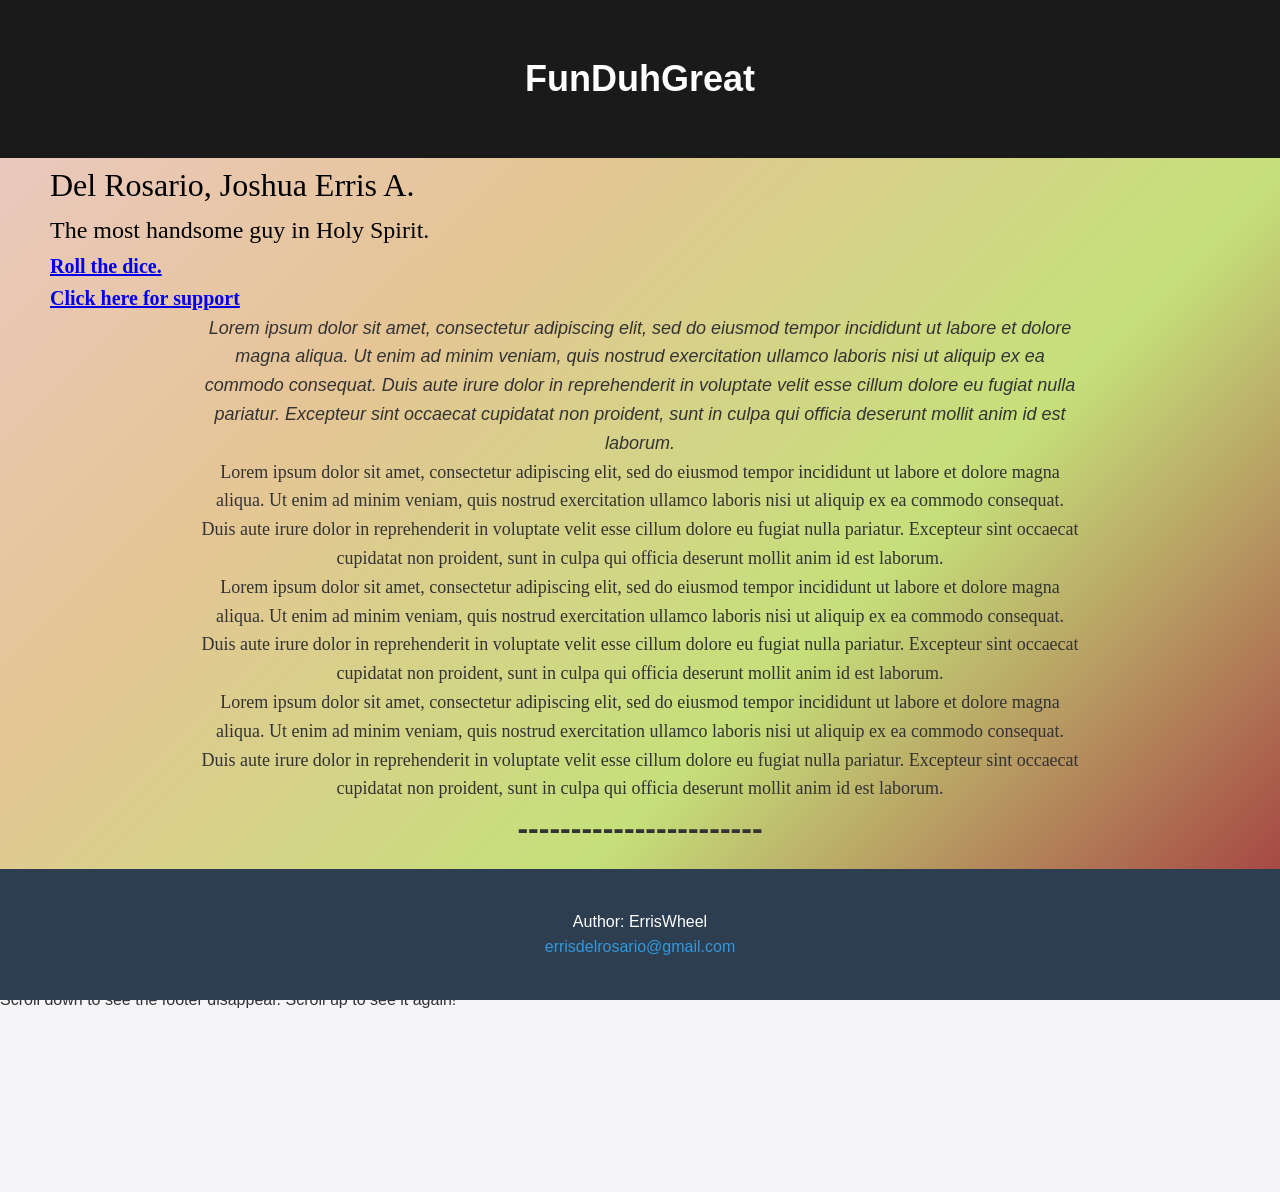
==== index.html @ 2d093721 "index.html" ====
<!DOCTYPE html>
<html lang="en">
<head>
    <meta charset="UTF-8">
    <meta name="viewport" content="width=device-width, initial-scale=1.0">
    <title>IT11S1</title>
    <style>
        header, footer {
            position: fixed;
            width: 100%;
            left: 0;
            transition: all 0.3s ease;
        }

        header {
            top: 0;
            background-color: #333;
            color: white;
            padding: 10px;
            text-align: center;
            z-index: 1000;
        }

        footer {
            bottom: 0;
            background-color: #333;
            color: white;
            padding: 10px;
            text-align: center;
            z-index: 1000;
        }
    </style>
    <link rel="stylesheet" href="design.css" type="text/css">
    <link rel="stylesheet" href="scrollwheel.css" type="text/css">
</head>
<body>
    <header>
        <h1>FunDuhGreat</h1> <!-- Website Name -->
    </header>

    <div style="padding-left: 50px;">
        <p style="font-family: Impact; font-size: 32px; color: black; margin: 0;">Del Rosario, Joshua Erris A.</p>
        <p style="font-family: Impact; font-size: 24px; color: black; margin: 0;">The most handsome guy in Holy Spirit.</p>
        <p style="font-family: cursive; font-size: 20px; color: black; margin: 0;">
            <b><a href="https://www.youtube.com/watch?v=uHgt8giw1LY" target="_blank">Roll the dice.</a></b>
        </p>
        <p style="font-family: cursive; font-size: 20px; color: black; margin: 0;">
            <b><a href="https://erriswheel.github.io/OtherDirectory/" target="_blank">Click here for support</a></b>
        </p>
    </div>

    <div style="padding: 0 200px; text-align: center;">
        <p style="font-family: Arial; font-style: italic; font-size: 18px;">
            Lorem ipsum dolor sit amet, consectetur adipiscing elit, sed do eiusmod tempor incididunt ut labore et dolore magna aliqua. Ut enim ad minim veniam, quis nostrud exercitation ullamco laboris nisi ut aliquip ex ea commodo consequat. Duis aute irure dolor in reprehenderit in voluptate velit esse cillum dolore eu fugiat nulla pariatur. Excepteur sint occaecat cupidatat non proident, sunt in culpa qui officia deserunt mollit anim id est laborum.
        </p>
        <p style="font-family: Calibri; font-size: 18px;">
            Lorem ipsum dolor sit amet, consectetur adipiscing elit, sed do eiusmod tempor incididunt ut labore et dolore magna aliqua. Ut enim ad minim veniam, quis nostrud exercitation ullamco laboris nisi ut aliquip ex ea commodo consequat. Duis aute irure dolor in reprehenderit in voluptate velit esse cillum dolore eu fugiat nulla pariatur. Excepteur sint occaecat cupidatat non proident, sunt in culpa qui officia deserunt mollit anim id est laborum.
        </p>
        <p style="font-family: Verdana; font-size: 18px;">
            Lorem ipsum dolor sit amet, consectetur adipiscing elit, sed do eiusmod tempor incididunt ut labore et dolore magna aliqua. Ut enim ad minim veniam, quis nostrud exercitation ullamco laboris nisi ut aliquip ex ea commodo consequat. Duis aute irure dolor in reprehenderit in voluptate velit esse cillum dolore eu fugiat nulla pariatur. Excepteur sint occaecat cupidatat non proident, sunt in culpa qui officia deserunt mollit anim id est laborum.
        </p>
        <p style="font-family: Impact; font-size: 18px;">
            Lorem ipsum dolor sit amet, consectetur adipiscing elit, sed do eiusmod tempor incididunt ut labore et dolore magna aliqua. Ut enim ad minim veniam, quis nostrud exercitation ullamco laboris nisi ut aliquip ex ea commodo consequat. Duis aute irure dolor in reprehenderit in voluptate velit esse cillum dolore eu fugiat nulla pariatur. Excepteur sint occaecat cupidatat non proident, sunt in culpa qui officia deserunt mollit anim id est laborum.
        </p>
    </div>

    <div style="text-align: center;">
        <h1>-----------------------</h1>
        <h2>---------------------</h2>
        <h3>-------------------</h3>
        <h4>-----------------</h4>
        <h5>---------------</h5>
        <h6>-------------</h6>
    </div>

    <div>
        <!-- Content of your webpage -->
        <p>Scroll down to see the footer disappear. Scroll up to see it again!</p>
    </div>

    <footer>
    <div class="container">
      <p>Author: ErrisWheel</p>
      <p><a href="mailto:errisdelrosario@gmail.com">errisdelrosario@gmail.com</a></p>
    </div>
  </footer>

  <script src="javascript website.js"></script>
</body>
</html>
---- design.css ----
body {
  background: linear-gradient(135deg, #ecc9c9, #e5c595, #c5e07a, #a54242);
  background-attachment: fixed;
  font-family: 'Roboto', sans-serif;
  background-color: #f4f4f9;
  color: #333;
  line-height: 1.6;
  margin-bottom: 100px;
  padding-bottom: 80px;
  padding-top: 160px;
}

* {
  margin: 0;
  padding: 0;
  box-sizing: border-box;
}

/* topperwares */
.container {
  width: 90%;
  max-width: 1200px;
  margin: 0 auto;
  padding: 20px;
}

/* head scroll */
header {
  background-color: #1a1a1a;
  color: #fff;
  padding: 50px 0;
  text-align: center;
  position: fixed;
  width: 100%;
  top: 0;
  left: 0;
  z-index: 1000;
  transition: transform 0.3s ease-in-out;
}

/* h1 styles */
header h1 {
  font-family: 'Bebas Neue', sans-serif;
  font-size: 36px;
  font-weight: 700;
}

/* CTA */
.cta a {
  display: inline-block;
  margin: 10px;
  background-color: #3498db;
  color: white;
  padding: 10px 20px;
  text-decoration: none;
  border-radius: 5px;
  font-weight: 500;
}

.cta a:hover {
  background-color: #2980b9;
}

/* loren ipshit */
.lorem-text {
  margin-top: 40px;
}

.lorem-text h2 {
  font-size: 28px;
  font-weight: 700;
  color: #222;
  margin-bottom: 20px;
}

.lorem-text p {
  font-size: 16px;
  color: #555;
  margin-bottom: 20px;
  line-height: 1.8;
}

/* footer scroll */
footer {
  position: fixed;
  bottom: -100px;
  left: 0;
  width: 100%;
  background-color: #2c3e50;
  color: #fff;
  text-align: center;
  padding: 20px 0;
  transition: bottom 0.3s ease-in-out;
  z-index: 1000;
}

footer a {
  color: #3498db;
  text-decoration: none;
}

footer a:hover {
  text-decoration: underline;
}

/* Media Queries for Responsiveness */
@media (max-width: 768px) {
  header {
    padding: 30px 0;
  }

  header h1 {
    font-size: 28px;
  }

  .cta a {
    padding: 8px 16px;
  }

  .lorem-text p {
    font-size: 14px;
  }
}
---- scrollwheel.css ----
::-webkit-scrollbar {
  width: 12px;
}

::-webkit-scrollbar-track {
  background: #1e1e1e;
  border-radius: 10px;
}

::-webkit-scrollbar-thumb {
  background: linear-gradient(180deg, #474647, #cacbcc);
  border-radius: 10px;
  transition: background 0.3s ease-in-out;
}

::-webkit-scrollbar-thumb:hover {
  background: linear-gradient(180deg, #a8a8a8, #000000);
}

::-webkit-scrollbar-corner {
  background: #111;
}

::-webkit-scrollbar-button:single-button {
  background: #2b2b2b;
  display: block;
  border-radius: 5px;
}

::-webkit-scrollbar-button:single-button {
  background: #1a1a1a;
  display: block;
  border-radius: 5px;
}

::-webkit-scrollbar-button:single-button:decrement {
  background: url('data:image/svg+xml;utf8,<svg xmlns="http://www.w3.org/2000/svg" viewBox="0 0 24 24"><path fill="%23d4af37" d="M4 16l8-8 8 8zm0 6l8-8 8 8z"/></svg>') center no-repeat;
  background-size: 16px;
}

::-webkit-scrollbar-button:single-button:increment {
  background: url('data:image/svg+xml;utf8,<svg xmlns="http://www.w3.org/2000/svg" viewBox="0 0 24 24"><path fill="%23d4af37" d="M4 8l8 8 8-8zm0-6l8 8 8-8z"/></svg>') center no-repeat;
  background-size: 16px;
}
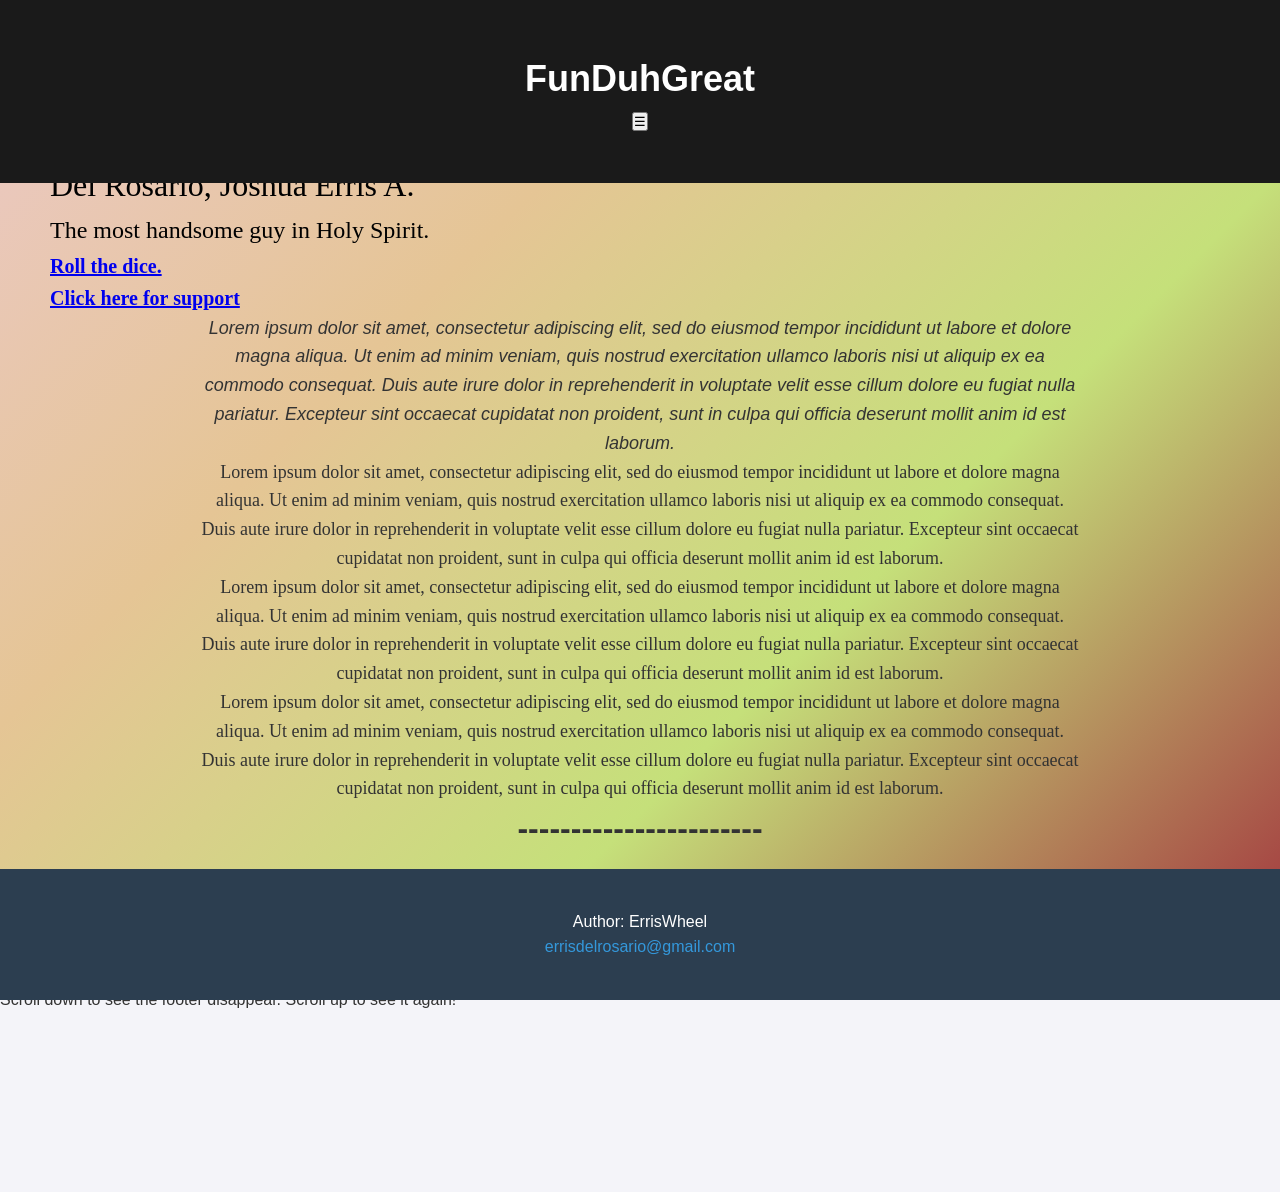
==== commit 93c9b691: "Update index.html" ====
--- a/index.html
+++ b/index.html
@@ -29,14 +29,58 @@
             text-align: center;
             z-index: 1000;
         }
+
+        #side-nav {
+            position: fixed;
+            top: 0;
+            left: -250px;
+            width: 250px;
+            height: 100%;
+            background-color: #333;
+            transition: left 0.3s ease;
+            z-index: 999;
+        }
+
+        .main-content {
+            transition: margin-left 0.3s ease;
+        }
+
+        #side-nav ul {
+            list-style: none;
+            padding: 0;
+        }
+
+        #side-nav li {
+            padding: 10px;
+        }
+
+        #side-nav a {
+            color: white;
+            text-decoration: none;
+        }
+
+        #side-nav a:hover {
+            background-color: #575757;
+        }
     </style>
     <link rel="stylesheet" href="design.css" type="text/css">
     <link rel="stylesheet" href="scrollwheel.css" type="text/css">
 </head>
 <body>
     <header>
-        <h1>FunDuhGreat</h1> <!-- Website Name -->
+        <h1>FunDuhGreat</h1>
+        <button id="menu-button" class="menu-button" onclick="toggleNavopen()">☰</button>
     </header>
+
+    <div id="side-nav" class="side-nav">
+        <button id="close-nav" class="menu-button" onclick="toggleNavclose()">☰</button>
+        <ul>
+            <li><a href="home">Home</a></li>
+            <li><a href="about">About</a></li>
+            <li><a href="services">Services</a></li>
+            <li><a href="contact">Contact</a></li>
+        </ul>
+    </div>
 
     <div style="padding-left: 50px;">
         <p style="font-family: Impact; font-size: 32px; color: black; margin: 0;">Del Rosario, Joshua Erris A.</p>
@@ -74,7 +118,6 @@
     </div>
 
     <div>
-        <!-- Content of your webpage -->
         <p>Scroll down to see the footer disappear. Scroll up to see it again!</p>
     </div>
 
@@ -85,6 +128,6 @@
     </div>
   </footer>
 
-  <script src="javascript website.js"></script>
+  <script src="errisscript.js"></script>
 </body>
 </html>
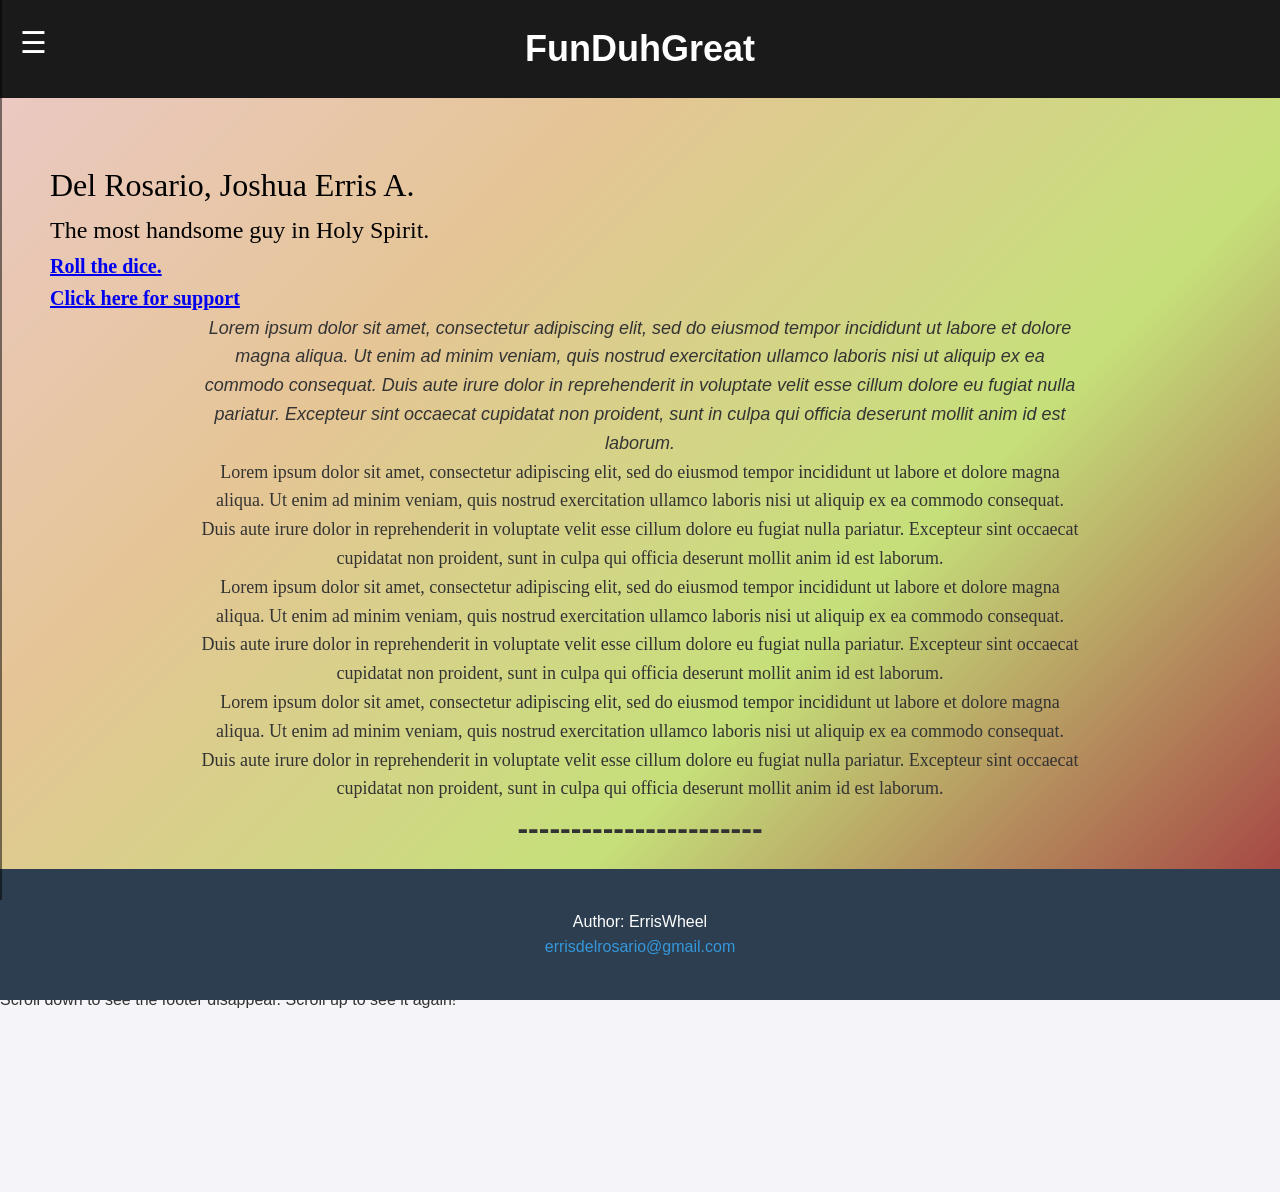
==== commit 69ac7fe7: "Update index.html" ====
--- a/index.html
+++ b/index.html
@@ -77,7 +77,7 @@
         <ul>
             <li><a href="home">Home</a></li>
             <li><a href="about">About</a></li>
-            <li><a href="services">Services</a></li>
+            <li><a href="https://youtube.com/shorts/tX3-d3LMs90" target="_blank">Services</a></li>
             <li><a href="contact">Contact</a></li>
         </ul>
     </div>
--- a/design.css
+++ b/design.css
@@ -16,6 +16,113 @@
   box-sizing: border-box;
 }
 
+/* side manu design */
+#side-nav {
+  position: fixed;
+  top: 0;
+  left: -250px;
+  width: 250px;
+  height: 100%;
+  background-color: #333;
+  z-index: 1000;
+  transition: left 0.3s ease;
+  padding-top: 20px;
+  box-shadow: 2px 0px rgba(0, 0, 0, 0.5);
+}
+
+#side-nav.show {
+  left: 0;
+}
+
+.show {
+  left: 0;
+}
+
+#side-nav .close-nav {
+  position: absolute;
+  top: 20px;
+  right: 20px;
+  font-size: 30px;
+  background: none;
+  color: white;
+  border: none;
+  cursor: pointer;
+  z-index: 1002;
+}
+
+#side-nav ul {
+  list-style: none;
+  padding: 50px;
+}
+
+#side-nav ul li {
+  padding: 8px 16px;
+}
+
+#side-nav ul li a {
+  color: white;
+  text-decoration: none;
+  display: block;
+  font-size: 18px;
+}
+
+#side-nav ul li a:hover {
+  background-color: #575757;
+}
+
+#side-nav {
+  z-index: 1001;
+}
+
+#main-content.side-nav-show {
+  margin-left: 250px;
+  transition: margin-left 0.3s ease;
+}
+
+.menu-button {
+  position: absolute;
+  top: 25px;
+  left: 20px;
+  font-size: 30px;
+  color: white;
+  background: none;
+  border: none;
+  cursor: pointer;
+  z-index: 1100;
+}
+
+.main-content.side-nav {
+  margin-left: 250px;
+  transition: margin-left 0.3s ease;
+}
+
+/* para sa phones or other devices, honestly idk how to sabog na ako its 5:51 am ng feb 2, 2025*/
+@media (max-width: 768px) {
+  header {
+    padding: 30px 0;
+  }
+
+  header h1 {
+    font-size: 28px;
+  }
+
+  .cta a {
+    padding: 8px 16px;
+  }
+
+  .lorem-text p {
+    font-size: 14px;
+  }
+
+  .side-nav {
+    width: 200px;
+  }
+
+  .main-content {
+    margin-left: 0;
+  }
+}
+
 /* topperwares */
 .container {
   width: 90%;
@@ -28,7 +135,7 @@
 header {
   background-color: #1a1a1a;
   color: #fff;
-  padding: 50px 0;
+  padding: 20px 0;
   text-align: center;
   position: fixed;
   width: 100%;
@@ -43,6 +150,11 @@
   font-family: 'Bebas Neue', sans-serif;
   font-size: 36px;
   font-weight: 700;
+  margin: 0;
+}
+
+header.hidden {
+  transform: translateY(-100%);
 }
 
 /* CTA */
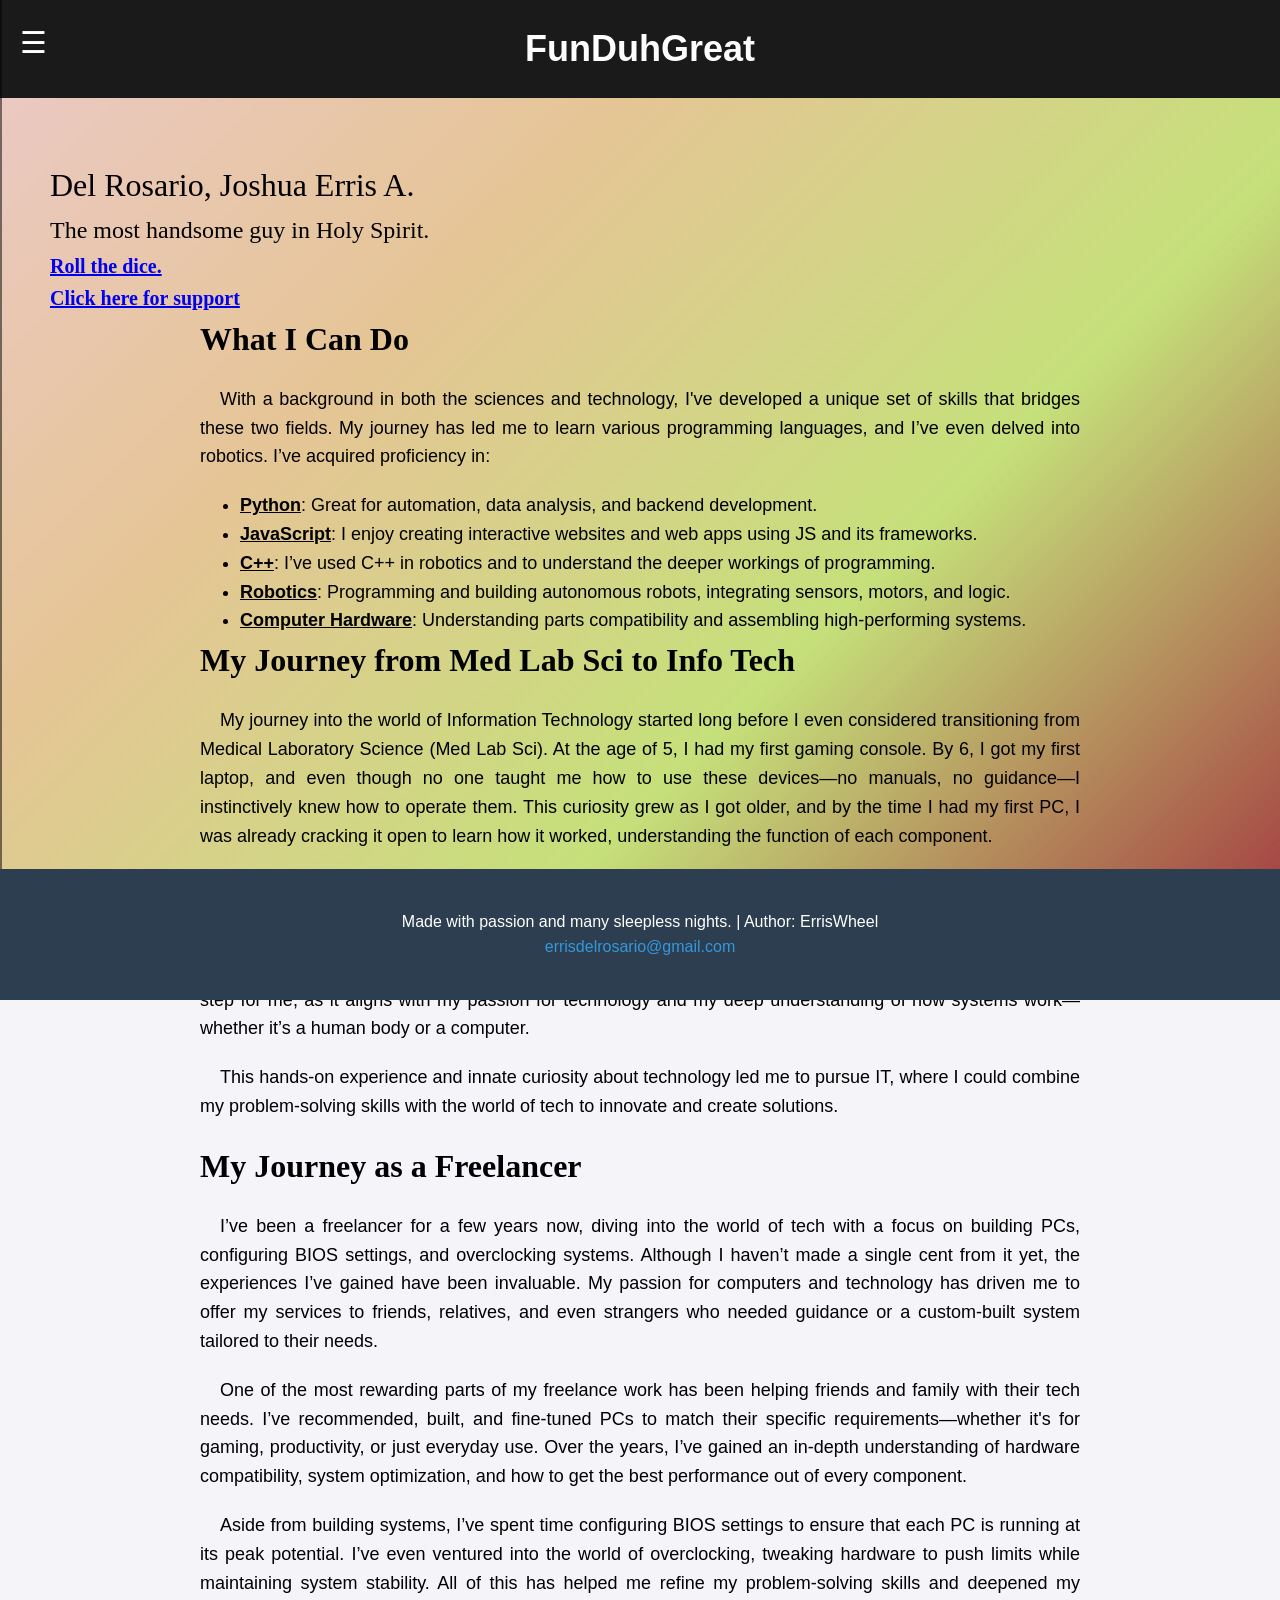
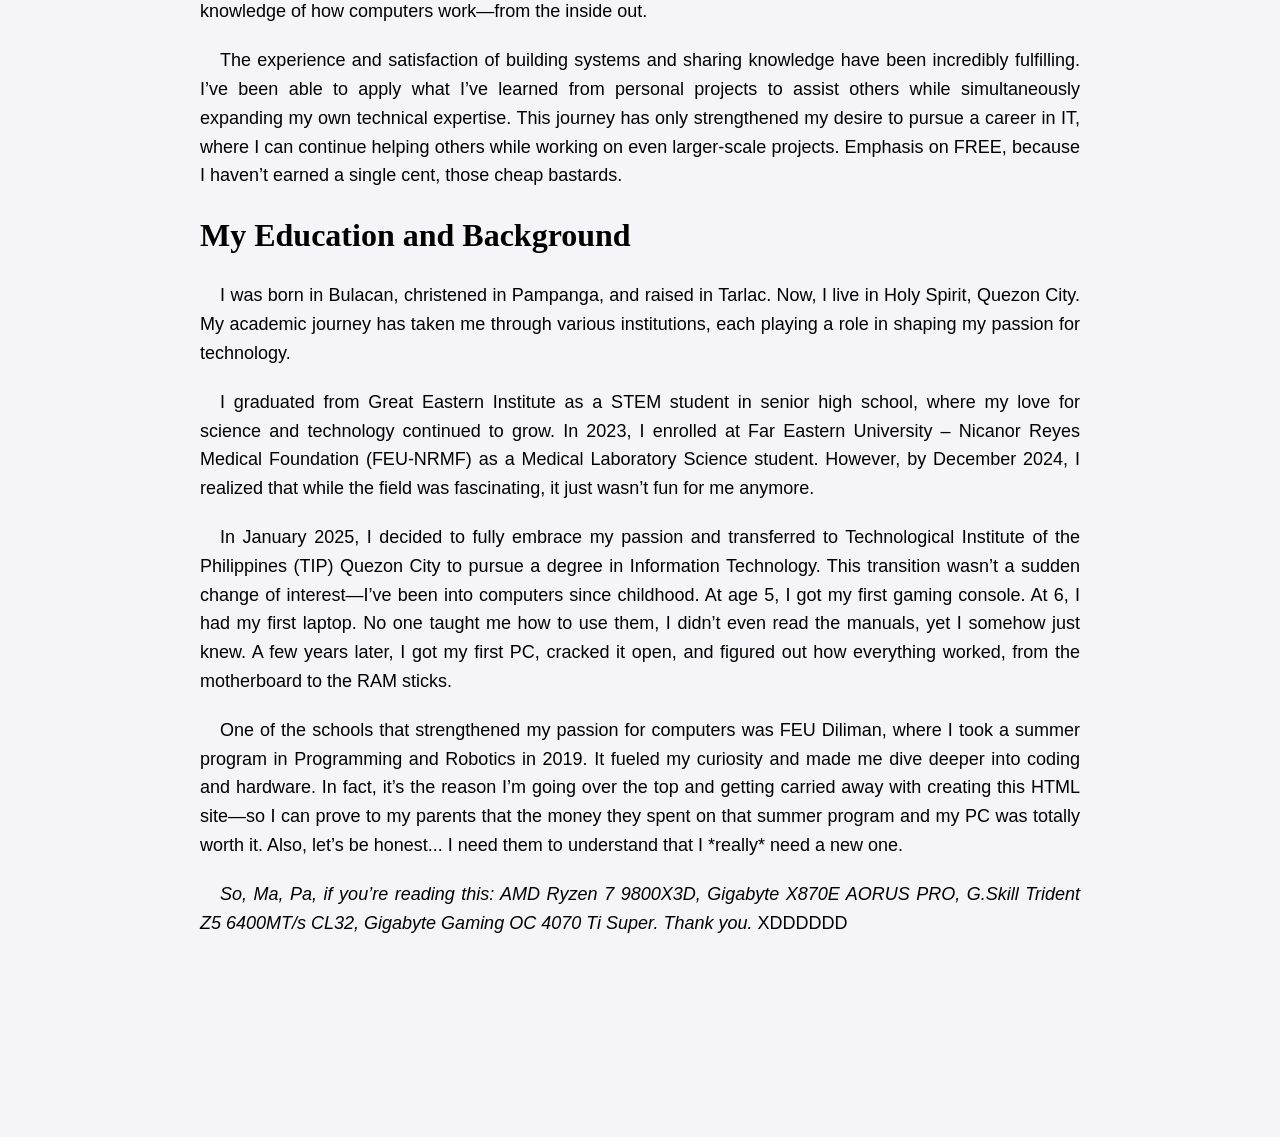
==== commit c610c37a: "Update index.html" ====
--- a/index.html
+++ b/index.html
@@ -94,36 +94,61 @@
     </div>
 
     <div style="padding: 0 200px; text-align: center;">
-        <p style="font-family: Arial; font-style: italic; font-size: 18px;">
-            Lorem ipsum dolor sit amet, consectetur adipiscing elit, sed do eiusmod tempor incididunt ut labore et dolore magna aliqua. Ut enim ad minim veniam, quis nostrud exercitation ullamco laboris nisi ut aliquip ex ea commodo consequat. Duis aute irure dolor in reprehenderit in voluptate velit esse cillum dolore eu fugiat nulla pariatur. Excepteur sint occaecat cupidatat non proident, sunt in culpa qui officia deserunt mollit anim id est laborum.
+        <p style="font-family: Impact; font-size: 32px; color: black; margin: 0; text-align: left; font-weight: bold;">What I Can Do</p>
+        <p style="font-family: Calibri, sans-serif; font-size: 18px; color: black; margin: 20px 0; text-align: justify; text-indent: 20px;">
+            With a background in both the sciences and technology, I've developed a unique set of skills that bridges these two fields. My journey has led me to learn various programming languages, and I’ve even delved into robotics. I’ve acquired proficiency in:
         </p>
-        <p style="font-family: Calibri; font-size: 18px;">
-            Lorem ipsum dolor sit amet, consectetur adipiscing elit, sed do eiusmod tempor incididunt ut labore et dolore magna aliqua. Ut enim ad minim veniam, quis nostrud exercitation ullamco laboris nisi ut aliquip ex ea commodo consequat. Duis aute irure dolor in reprehenderit in voluptate velit esse cillum dolore eu fugiat nulla pariatur. Excepteur sint occaecat cupidatat non proident, sunt in culpa qui officia deserunt mollit anim id est laborum.
+        <ul style="font-family: Calibri, sans-serif; font-size: 18px; color: black; text-align: justify; padding-left: 40px;">
+            <li><strong><u>Python</u></strong>: Great for automation, data analysis, and backend development.</li>
+            <li><strong><u>JavaScript</u></strong>: I enjoy creating interactive websites and web apps using JS and its frameworks.</li>
+            <li><strong><u>C++</u></strong>: I’ve used C++ in robotics and to understand the deeper workings of programming.</li>
+            <li><strong><u>Robotics</u></strong>: Programming and building autonomous robots, integrating sensors, motors, and logic.</li>
+            <li><strong><u>Computer Hardware</u></strong>: Understanding parts compatibility and assembling high-performing systems.</li>
+        </ul>    
+        <p style="font-family: Impact; font-size: 32px; color: black; margin: 0; text-align: left; font-weight: bold;">My Journey from Med Lab Sci to Info Tech</p>
+        <p style="font-family: Calibri, sans-serif; font-size: 18px; color: black; margin: 20px 0; text-align: justify; text-indent: 20px;">
+            My journey into the world of Information Technology started long before I even considered transitioning from Medical Laboratory Science (Med Lab Sci). At the age of 5, I had my first gaming console. By 6, I got my first laptop, and even though no one taught me how to use these devices—no manuals, no guidance—I instinctively knew how to operate them. This curiosity grew as I got older, and by the time I had my first PC, I was already cracking it open to learn how it worked, understanding the function of each component.
         </p>
-        <p style="font-family: Verdana; font-size: 18px;">
-            Lorem ipsum dolor sit amet, consectetur adipiscing elit, sed do eiusmod tempor incididunt ut labore et dolore magna aliqua. Ut enim ad minim veniam, quis nostrud exercitation ullamco laboris nisi ut aliquip ex ea commodo consequat. Duis aute irure dolor in reprehenderit in voluptate velit esse cillum dolore eu fugiat nulla pariatur. Excepteur sint occaecat cupidatat non proident, sunt in culpa qui officia deserunt mollit anim id est laborum.
+        <p style="font-family: Calibri, sans-serif; font-size: 18px; color: black; margin: 20px 0; text-align: justify; text-indent: 20px;">
+            Computers, to me, are like humans: we have our brains, processing information and controlling everything, just like a computer's CPU. The more I learned about computers, the more fascinated I became by their design, function, and how they can solve problems. While I initially thought pursuing a field like MLS or medicine would be fulfilling, I realized it wasn’t as fun or exciting for me anymore. IT felt like the natural next step for me, as it aligns with my passion for technology and my deep understanding of how systems work—whether it’s a human body or a computer.
         </p>
-        <p style="font-family: Impact; font-size: 18px;">
-            Lorem ipsum dolor sit amet, consectetur adipiscing elit, sed do eiusmod tempor incididunt ut labore et dolore magna aliqua. Ut enim ad minim veniam, quis nostrud exercitation ullamco laboris nisi ut aliquip ex ea commodo consequat. Duis aute irure dolor in reprehenderit in voluptate velit esse cillum dolore eu fugiat nulla pariatur. Excepteur sint occaecat cupidatat non proident, sunt in culpa qui officia deserunt mollit anim id est laborum.
+        <p style="font-family: Calibri, sans-serif; font-size: 18px; color: black; margin: 20px 0; text-align: justify; text-indent: 20px;">
+            This hands-on experience and innate curiosity about technology led me to pursue IT, where I could combine my problem-solving skills with the world of tech to innovate and create solutions.
         </p>
-    </div>
-
-    <div style="text-align: center;">
-        <h1>-----------------------</h1>
-        <h2>---------------------</h2>
-        <h3>-------------------</h3>
-        <h4>-----------------</h4>
-        <h5>---------------</h5>
-        <h6>-------------</h6>
-    </div>
-
-    <div>
-        <p>Scroll down to see the footer disappear. Scroll up to see it again!</p>
+        <p style="font-family: Impact; font-size: 32px; color: black; margin: 0; text-align: left; font-weight: bold;">My Journey as a Freelancer</p>
+        <p style="font-family: Calibri, sans-serif; font-size: 18px; color: black; margin: 20px 0; text-align: justify; text-indent: 20px;">
+            I’ve been a freelancer for a few years now, diving into the world of tech with a focus on building PCs, configuring BIOS settings, and overclocking systems. Although I haven’t made a single cent from it yet, the experiences I’ve gained have been invaluable. My passion for computers and technology has driven me to offer my services to friends, relatives, and even strangers who needed guidance or a custom-built system tailored to their needs.
+        </p>
+        <p style="font-family: Calibri, sans-serif; font-size: 18px; color: black; margin: 20px 0; text-align: justify; text-indent: 20px;">
+            One of the most rewarding parts of my freelance work has been helping friends and family with their tech needs. I’ve recommended, built, and fine-tuned PCs to match their specific requirements—whether it's for gaming, productivity, or just everyday use. Over the years, I’ve gained an in-depth understanding of hardware compatibility, system optimization, and how to get the best performance out of every component.
+        </p>
+        <p style="font-family: Calibri, sans-serif; font-size: 18px; color: black; margin: 20px 0; text-align: justify; text-indent: 20px;">
+            Aside from building systems, I’ve spent time configuring BIOS settings to ensure that each PC is running at its peak potential. I’ve even ventured into the world of overclocking, tweaking hardware to push limits while maintaining system stability. All of this has helped me refine my problem-solving skills and deepened my knowledge of how computers work—from the inside out.
+        </p>
+        <p style="font-family: Calibri, sans-serif; font-size: 18px; color: black; margin: 20px 0; text-align: justify; text-indent: 20px;">
+        The experience and satisfaction of building systems and sharing knowledge have been incredibly fulfilling. I’ve been able to apply what I’ve learned from personal projects to assist others while simultaneously expanding my own technical expertise. This journey has only strengthened my desire to pursue a career in IT, where I can continue helping others while working on even larger-scale projects. Emphasis on FREE, because I haven’t earned a single cent, those cheap bastards.
+        </p>
+        <p style="font-family: Impact; font-size: 32px; color: black; margin: 0; text-align: left; font-weight: bold;">My Education and Background</p>
+        <p style="font-family: Calibri, sans-serif; font-size: 18px; color: black; margin: 20px 0; text-align: justify; text-indent: 20px;">
+            I was born in Bulacan, christened in Pampanga, and raised in Tarlac. Now, I live in Holy Spirit, Quezon City. My academic journey has taken me through various institutions, each playing a role in shaping my passion for technology.
+        </p>
+        <p style="font-family: Calibri, sans-serif; font-size: 18px; color: black; margin: 20px 0; text-align: justify; text-indent: 20px;">
+            I graduated from Great Eastern Institute as a STEM student in senior high school, where my love for science and technology continued to grow. In 2023, I enrolled at Far Eastern University – Nicanor Reyes Medical Foundation (FEU-NRMF) as a Medical Laboratory Science student. However, by December 2024, I realized that while the field was fascinating, it just wasn’t fun for me anymore.
+        </p>
+        <p style="font-family: Calibri, sans-serif; font-size: 18px; color: black; margin: 20px 0; text-align: justify; text-indent: 20px;">
+            In January 2025, I decided to fully embrace my passion and transferred to Technological Institute of the Philippines (TIP) Quezon City to pursue a degree in Information Technology. This transition wasn’t a sudden change of interest—I’ve been into computers since childhood. At age 5, I got my first gaming console. At 6, I had my first laptop. No one taught me how to use them, I didn’t even read the manuals, yet I somehow just knew. A few years later, I got my first PC, cracked it open, and figured out how everything worked, from the motherboard to the RAM sticks.
+        </p>
+        <p style="font-family: Calibri, sans-serif; font-size: 18px; color: black; margin: 20px 0; text-align: justify; text-indent: 20px;">
+            One of the schools that strengthened my passion for computers was FEU Diliman, where I took a summer program in Programming and Robotics in 2019. It fueled my curiosity and made me dive deeper into coding and hardware. In fact, it’s the reason I’m going over the top and getting carried away with creating this HTML site—so I can prove to my parents that the money they spent on that summer program and my PC was totally worth it. Also, let’s be honest... I need them to understand that I *really* need a new one. 
+        </p>
+        <p style="font-family: Calibri, sans-serif; font-size: 18px; color: black; margin: 20px 0; text-align: justify; text-indent: 20px;">
+        <i>So, Ma, Pa, if you’re reading this: AMD Ryzen 7 9800X3D, Gigabyte X870E AORUS PRO, G.Skill Trident Z5 6400MT/s CL32, Gigabyte Gaming OC 4070 Ti Super. Thank you.</i> XDDDDDD
+        </p>
     </div>
 
     <footer>
     <div class="container">
-      <p>Author: ErrisWheel</p>
+      <p>Made with passion and many sleepless nights. | Author: ErrisWheel</p>
       <p><a href="mailto:errisdelrosario@gmail.com">errisdelrosario@gmail.com</a></p>
     </div>
   </footer>
--- a/design.css
+++ b/design.css
@@ -203,7 +203,7 @@
   text-align: center;
   padding: 20px 0;
   transition: bottom 0.3s ease-in-out;
-  z-index: 1000;
+  z-index: 1001;
 }
 
 footer a {
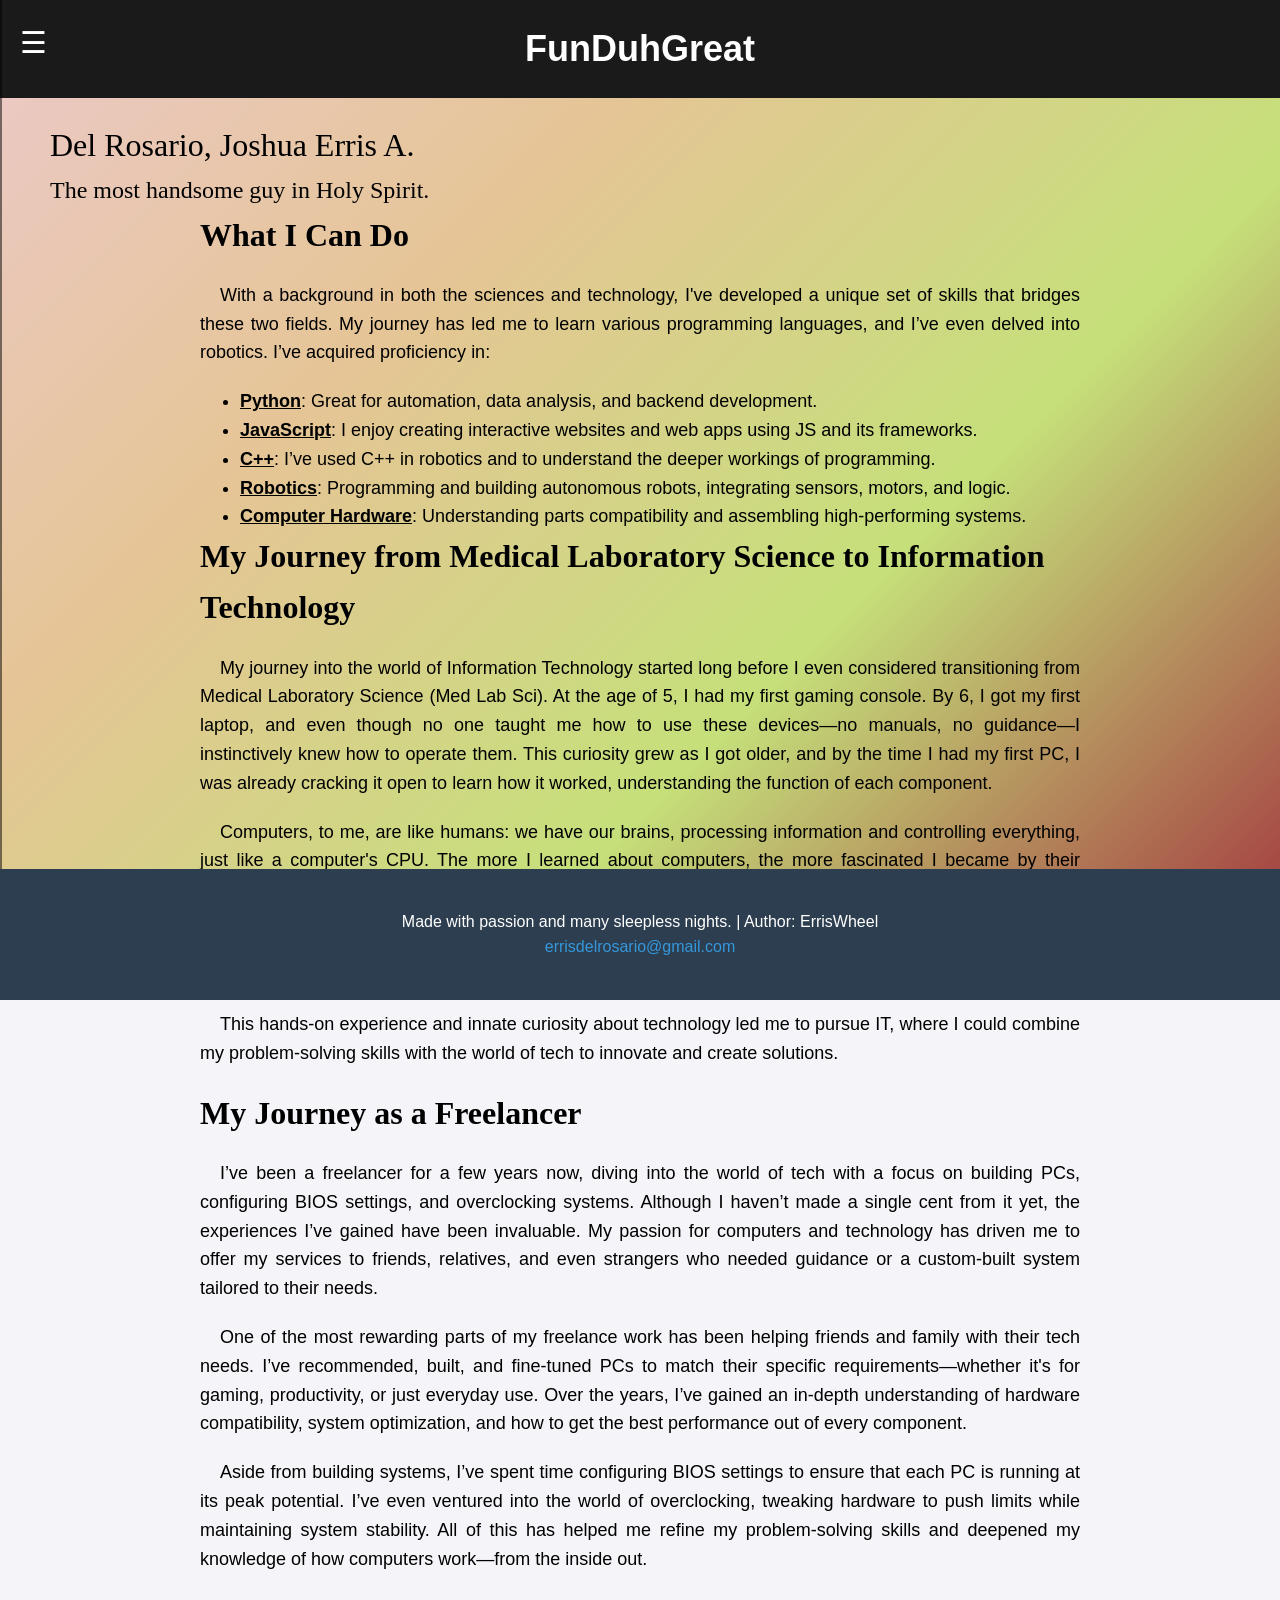
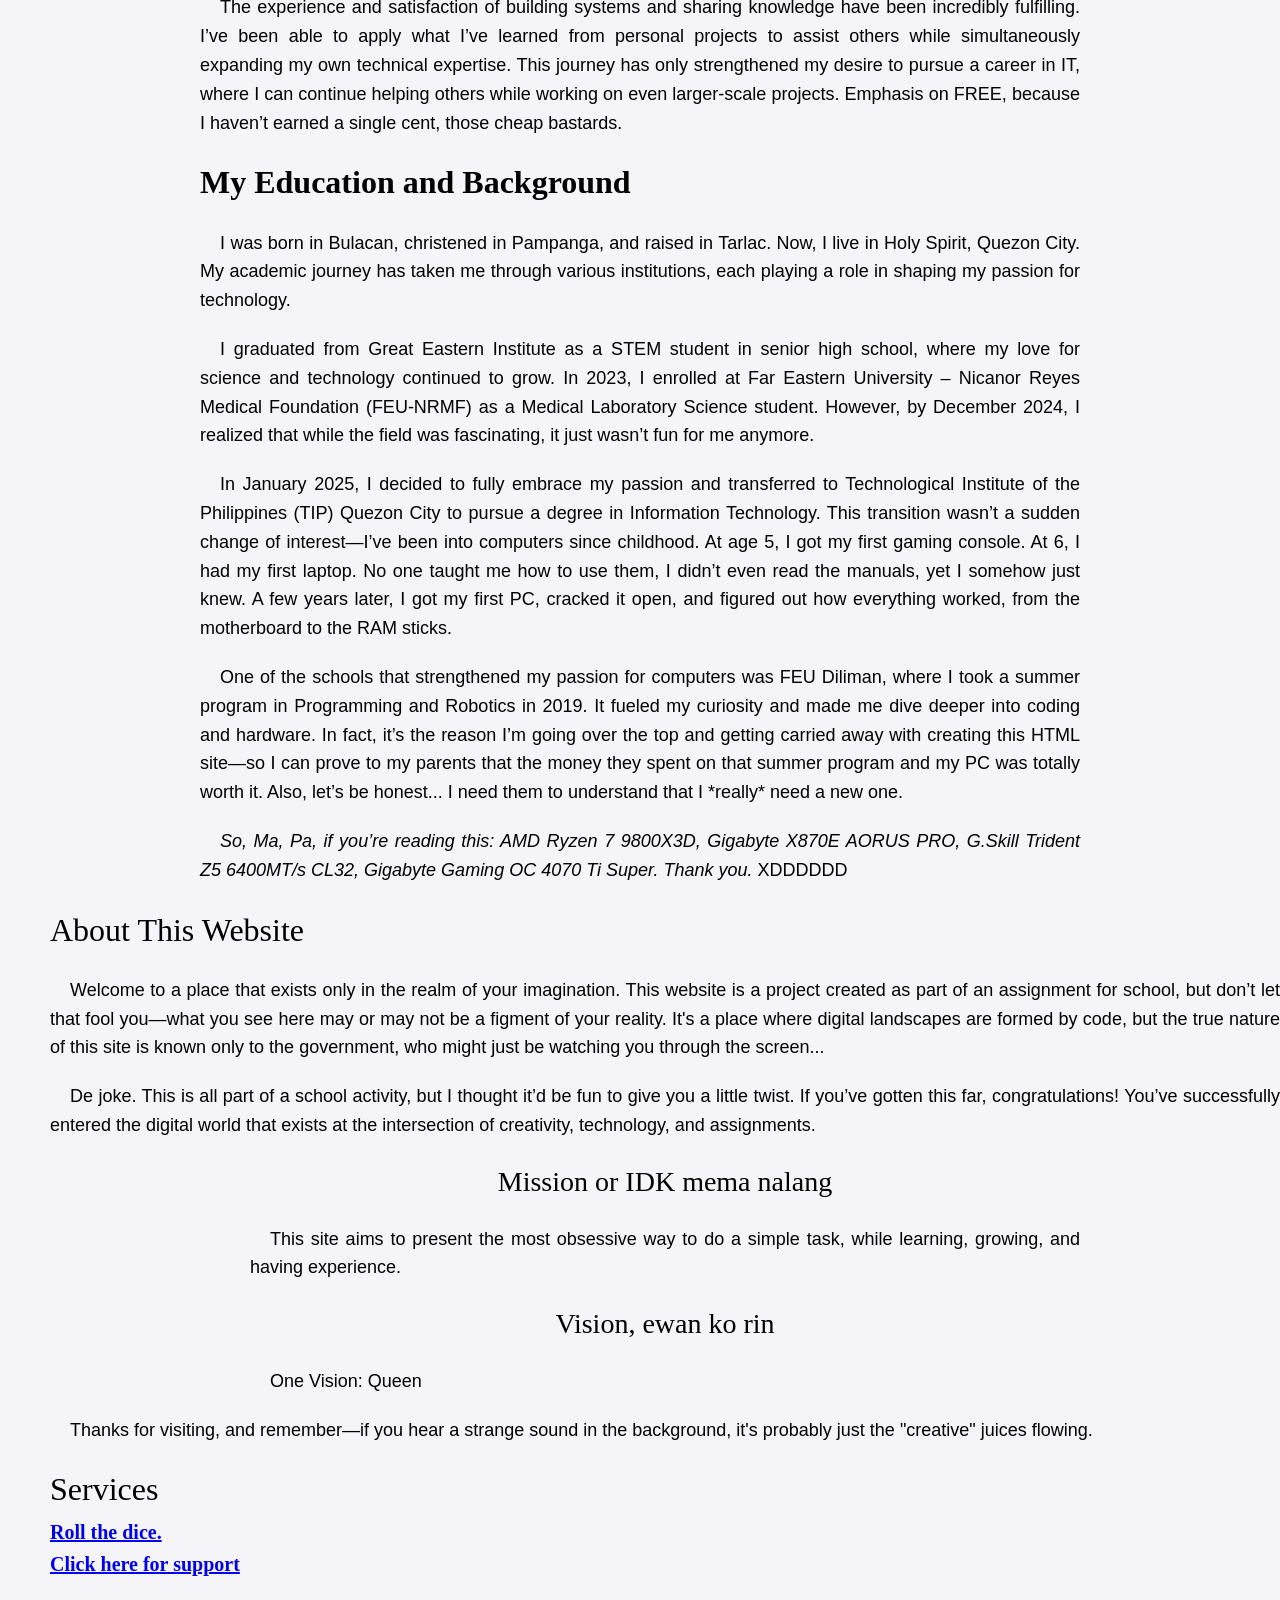
==== commit bccedb20: "Update index.html Added more info." ====
--- a/index.html
+++ b/index.html
@@ -75,23 +75,19 @@
     <div id="side-nav" class="side-nav">
         <button id="close-nav" class="menu-button" onclick="toggleNavclose()">☰</button>
         <ul>
-            <li><a href="home">Home</a></li>
-            <li><a href="about">About</a></li>
-            <li><a href="https://youtube.com/shorts/tX3-d3LMs90" target="_blank">Services</a></li>
-            <li><a href="contact">Contact</a></li>
+            <li><a href="#home">Home</a></li>
+            <li><a href="#about">About</a></li>
+            <li><a href="#services">Services</a></li>
+            <li><a href="#contact">Contact</a></li>
         </ul>
     </div>
 
+<section id="home">
     <div style="padding-left: 50px;">
         <p style="font-family: Impact; font-size: 32px; color: black; margin: 0;">Del Rosario, Joshua Erris A.</p>
         <p style="font-family: Impact; font-size: 24px; color: black; margin: 0;">The most handsome guy in Holy Spirit.</p>
-        <p style="font-family: cursive; font-size: 20px; color: black; margin: 0;">
-            <b><a href="https://www.youtube.com/watch?v=uHgt8giw1LY" target="_blank">Roll the dice.</a></b>
-        </p>
-        <p style="font-family: cursive; font-size: 20px; color: black; margin: 0;">
-            <b><a href="https://erriswheel.github.io/OtherDirectory/" target="_blank">Click here for support</a></b>
-        </p>
     </div>
+</section>
 
     <div style="padding: 0 200px; text-align: center;">
         <p style="font-family: Impact; font-size: 32px; color: black; margin: 0; text-align: left; font-weight: bold;">What I Can Do</p>
@@ -105,7 +101,7 @@
             <li><strong><u>Robotics</u></strong>: Programming and building autonomous robots, integrating sensors, motors, and logic.</li>
             <li><strong><u>Computer Hardware</u></strong>: Understanding parts compatibility and assembling high-performing systems.</li>
         </ul>    
-        <p style="font-family: Impact; font-size: 32px; color: black; margin: 0; text-align: left; font-weight: bold;">My Journey from Med Lab Sci to Info Tech</p>
+        <p style="font-family: Impact; font-size: 32px; color: black; margin: 0; text-align: left; font-weight: bold;">My Journey from Medical Laboratory Science to Information Technology</p>
         <p style="font-family: Calibri, sans-serif; font-size: 18px; color: black; margin: 20px 0; text-align: justify; text-indent: 20px;">
             My journey into the world of Information Technology started long before I even considered transitioning from Medical Laboratory Science (Med Lab Sci). At the age of 5, I had my first gaming console. By 6, I got my first laptop, and even though no one taught me how to use these devices—no manuals, no guidance—I instinctively knew how to operate them. This curiosity grew as I got older, and by the time I had my first PC, I was already cracking it open to learn how it worked, understanding the function of each component.
         </p>
@@ -146,12 +142,49 @@
         </p>
     </div>
 
+<section id="about">
+    <div style="padding-left: 50px;">
+        <p style="font-family: Impact; font-size: 32px; color: black; margin: 0;">About This Website</p>
+        <p style="font-family: Calibri, sans-serif; font-size: 18px; color: black; margin: 20px 0; text-align: justify; text-indent: 20px;">
+            Welcome to a place that exists only in the realm of your imagination. This website is a project created as part of an assignment for school, but don’t let that fool you—what you see here may or may not be a figment of your reality. It's a place where digital landscapes are formed by code, but the true nature of this site is known only to the government, who might just be watching you through the screen...
+        </p>
+        <p style="font-family: Calibri, sans-serif; font-size: 18px; color: black; margin: 20px 0; text-align: justify; text-indent: 20px;">De joke. This is all part of a school activity, but I thought it’d be fun to give you a little twist. If you’ve gotten this far, congratulations! You’ve successfully entered the digital world that exists at the intersection of creativity, technology, and assignments.
+        </p>
+        <div style="padding: 0 200px; text-align: center;">
+            <p style="font-family: Impact; font-size: 28px; color: black; margin: 0;">Mission or IDK mema nalang</p>
+            <p style="font-family: Calibri, sans-serif; font-size: 18px; color: black; margin: 20px 0; text-align: justify; text-indent: 20px;">
+                This site aims to present the most obsessive way to do a simple task, while learning, growing, and having experience.
+            </p>
+            <p style="font-family: Impact; font-size: 28px; color: black; margin: 0;">Vision, ewan ko rin</p>
+            <p style="font-family: Calibri, sans-serif; font-size: 18px; color: black; margin: 20px 0; text-align: justify; text-indent: 20px;">
+                One Vision: Queen
+            </p>
+        </div>
+        <p style="font-family: Calibri, sans-serif; font-size: 18px; color: black; margin: 20px 0; text-align: justify; text-indent: 20px;">
+            Thanks for visiting, and remember—if you hear a strange sound in the background, it's probably just the "creative" juices flowing.
+    </div>
+</section>
+
+<section id="services">
+    <div style="padding-left: 50px;">
+        <p style="font-family: Impact; font-size: 32px; color: black; margin: 0;">Services</p>
+        <p style="font-family: cursive; font-size: 20px; color: black; margin: 0;">
+            <b><a href="https://www.youtube.com/watch?v=uHgt8giw1LY" target="_blank">Roll the dice.</a></b>
+        </p>
+        <p style="font-family: cursive; font-size: 20px; color: black; margin: 0;">
+            <b><a href="https://erriswheel.github.io/OtherDirectory/" target="_blank">Click here for support</a></b>
+    </p>
+    </div>
+</section>
+
     <footer>
-    <div class="container">
-      <p>Made with passion and many sleepless nights. | Author: ErrisWheel</p>
-      <p><a href="mailto:errisdelrosario@gmail.com">errisdelrosario@gmail.com</a></p>
-    </div>
-  </footer>
+    <section id="contact">
+        <div class="container">
+            <p>Made with passion and many sleepless nights. | Author: ErrisWheel</p>
+            <p><a href="mailto:errisdelrosario@gmail.com">errisdelrosario@gmail.com</a></p>
+        </div>
+    </section>
+    </footer>
 
   <script src="errisscript.js"></script>
 </body>
--- a/design.css
+++ b/design.css
@@ -7,7 +7,7 @@
   line-height: 1.6;
   margin-bottom: 100px;
   padding-bottom: 80px;
-  padding-top: 160px;
+  padding-top: 120px;
 }
 
 * {
@@ -25,7 +25,7 @@
   height: 100%;
   background-color: #333;
   z-index: 1000;
-  transition: left 0.3s ease;
+  transition: left 1.2s ease;
   padding-top: 20px;
   box-shadow: 2px 0px rgba(0, 0, 0, 0.5);
 }
@@ -142,7 +142,7 @@
   top: 0;
   left: 0;
   z-index: 1000;
-  transition: transform 0.3s ease-in-out;
+  transition: transform 1.5s ease-in-out;
 }
 
 /* h1 styles */
@@ -192,6 +192,44 @@
   line-height: 1.8;
 }
 
+/* what i can do */
+#what-i-can-do {
+  padding-left: 50px;
+  margin-top: 60px;
+  font-family: 'Roboto', sans-serif;
+}
+
+#what-i-can-do .title {
+  font-size: 32px;
+  font-weight: bold;
+  color: #333;
+  text-align: left;
+  margin: 0;
+}
+
+#what-i-can-do .description {
+  font-size: 18px;
+  color: #555;
+  margin: 20px 0;
+  text-align: justify;
+  text-indent: 20px;
+}
+
+#what-i-can-do ul {
+  padding-left: 40px;
+  font-size: 18px;
+  color: #555;
+}
+
+#what-i-can-do ul li {
+  margin-bottom: 10px;
+}
+
+#what-i-can-do ul li strong u {
+  font-weight: bold;
+  text-decoration: underline;
+}
+
 /* footer scroll */
 footer {
   position: fixed;
@@ -202,7 +240,7 @@
   color: #fff;
   text-align: center;
   padding: 20px 0;
-  transition: bottom 0.3s ease-in-out;
+  transition: bottom 1.5s ease-in-out;
   z-index: 1001;
 }
 
@@ -215,7 +253,7 @@
   text-decoration: underline;
 }
 
-/* Media Queries for Responsiveness */
+/* media responsiveness */
 @media (max-width: 768px) {
   header {
     padding: 30px 0;
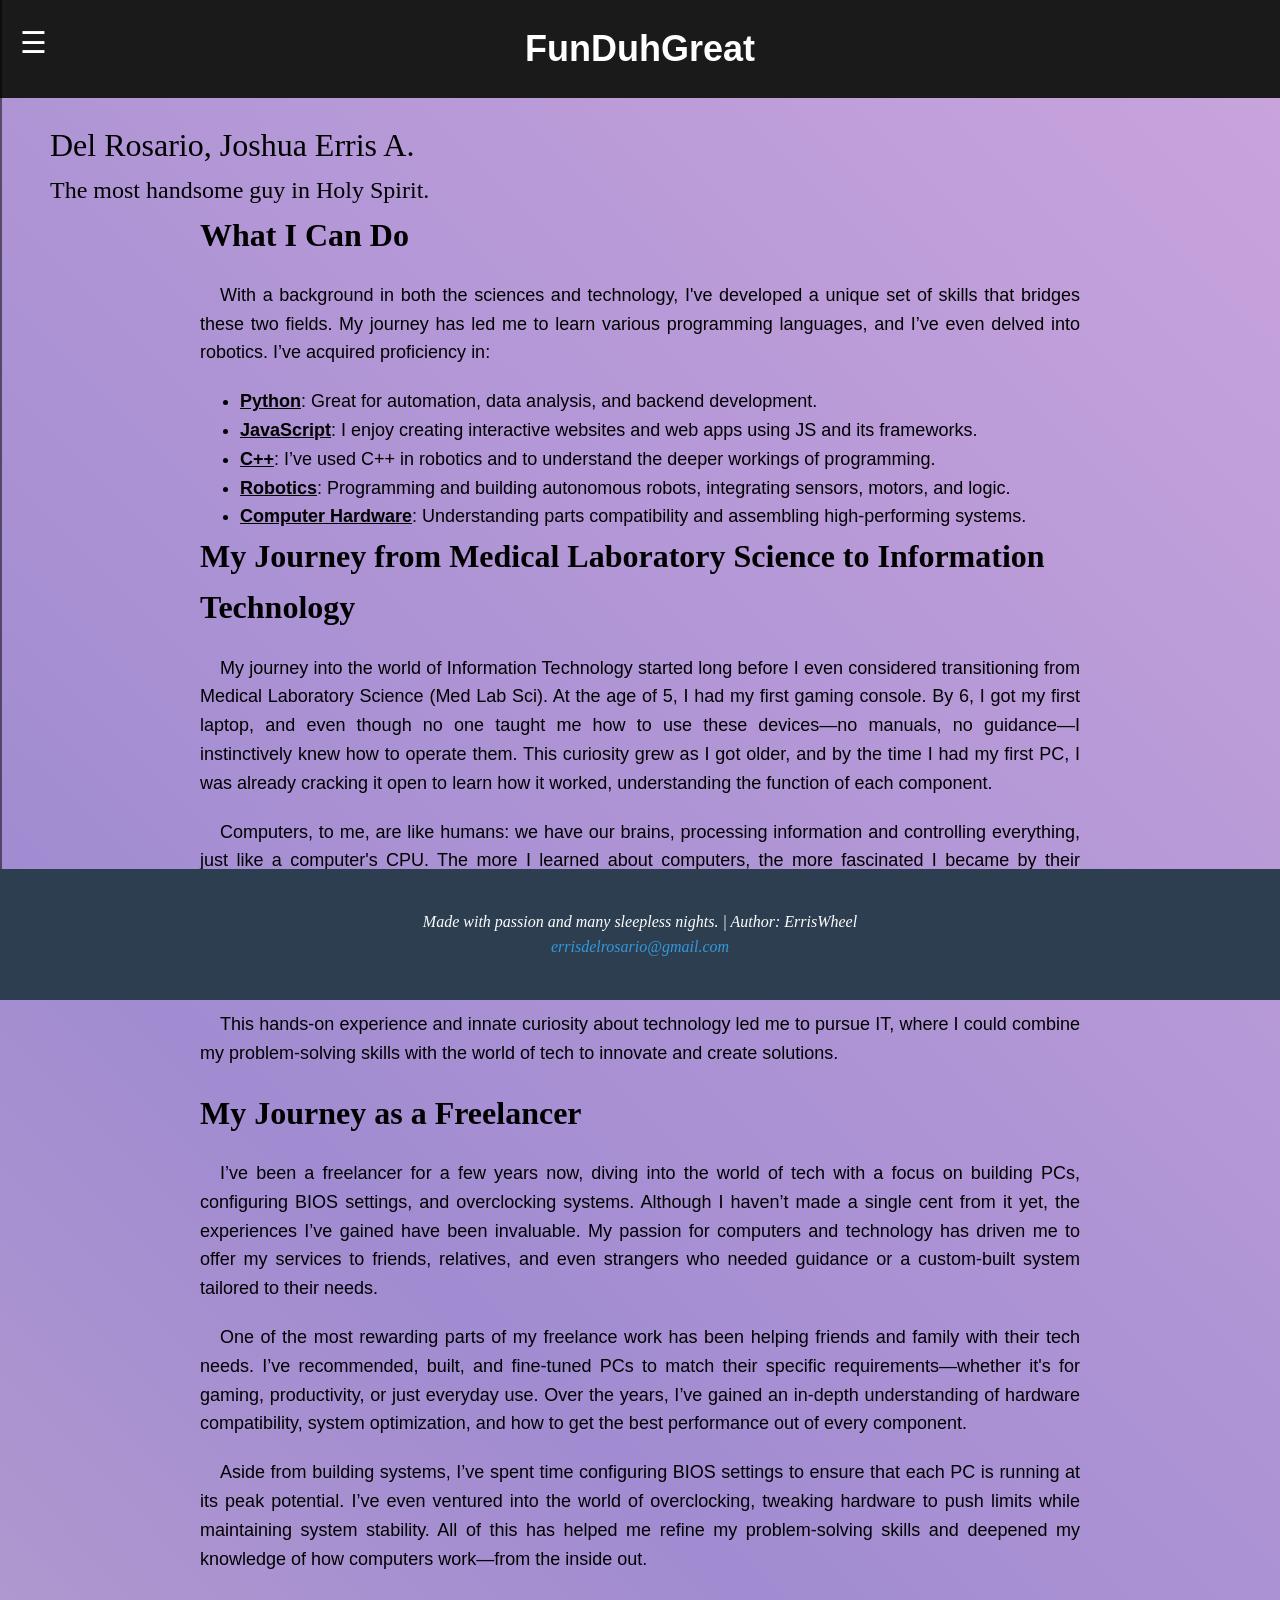
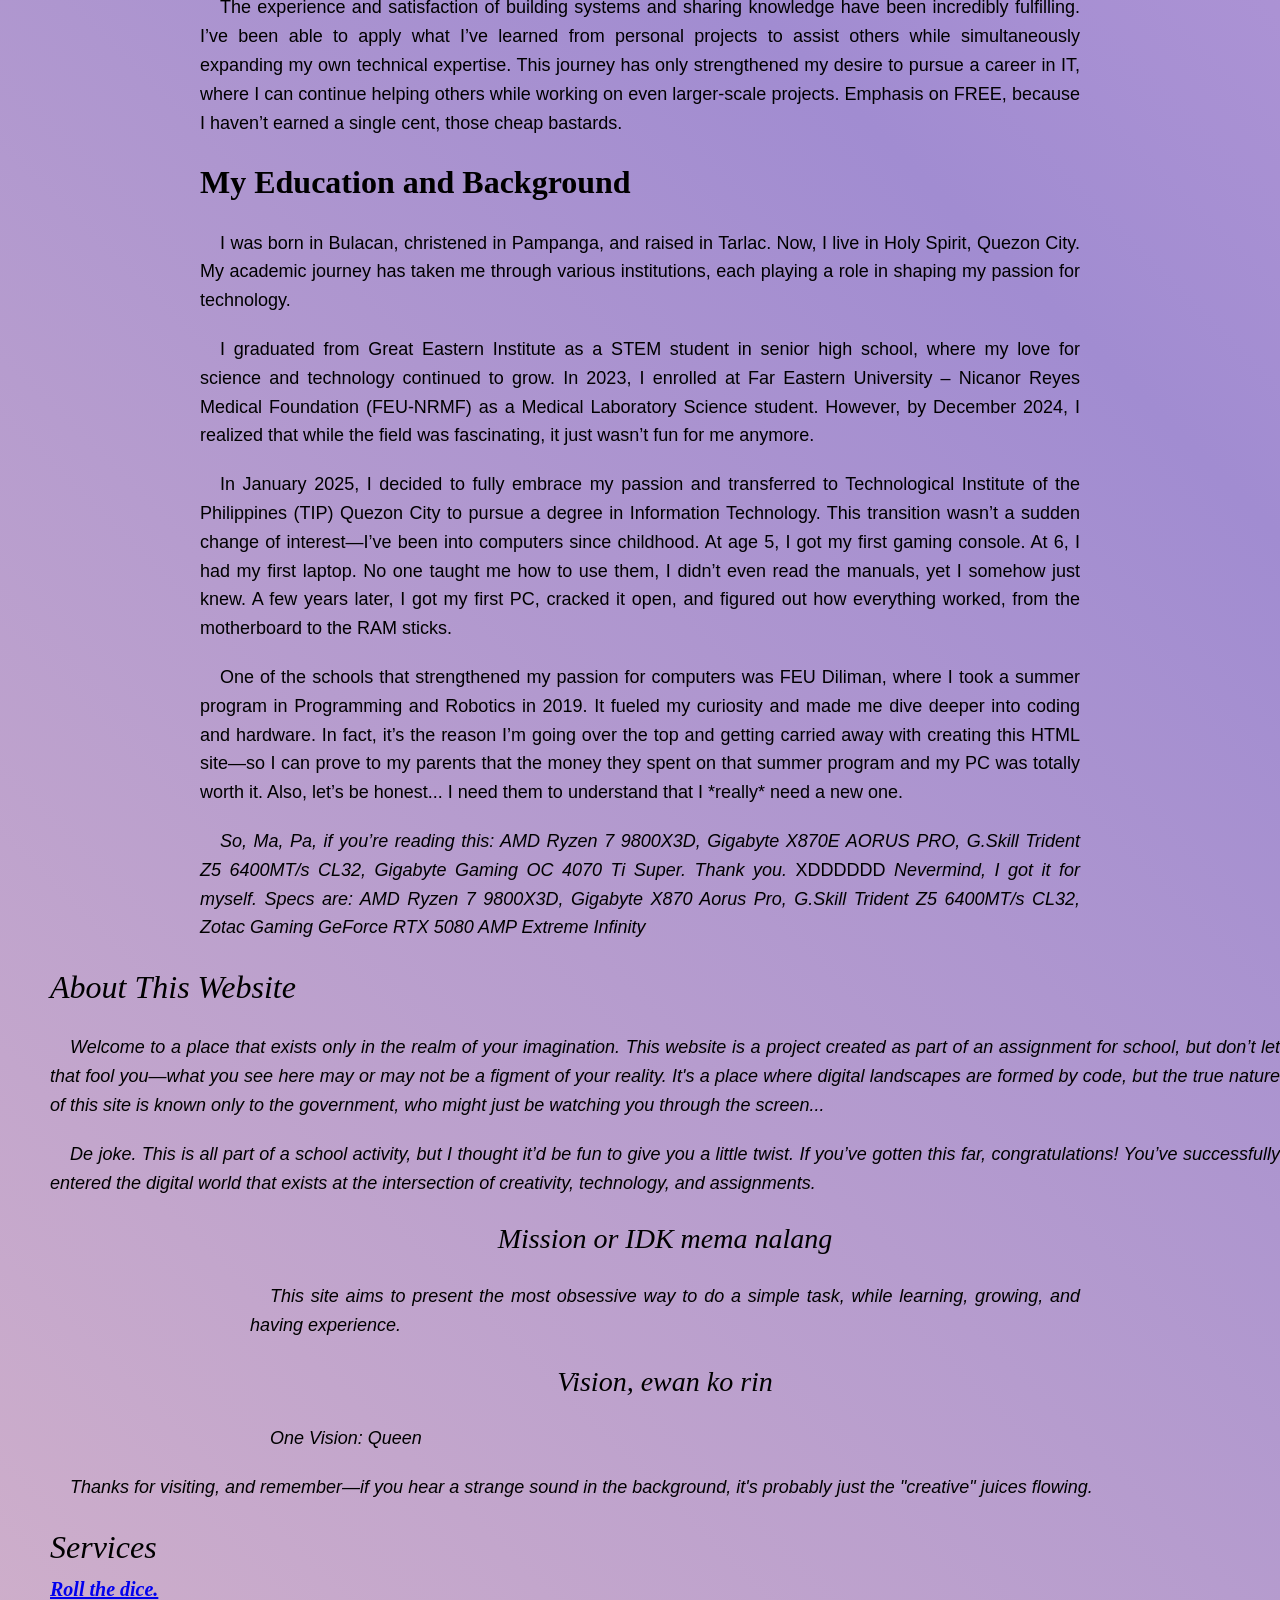
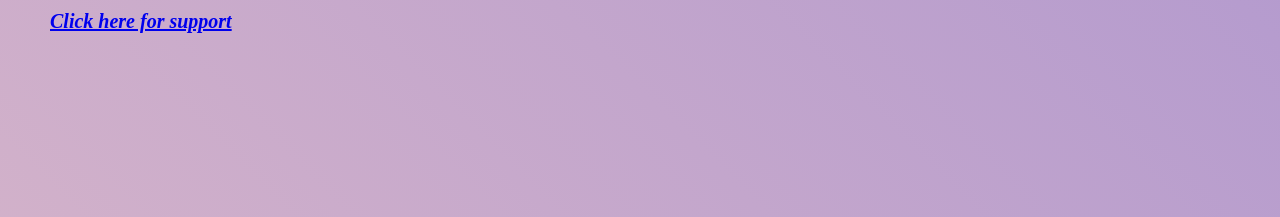
==== commit aeb5a788: "Update index.html" ====
--- a/index.html
+++ b/index.html
@@ -139,6 +139,7 @@
         </p>
         <p style="font-family: Calibri, sans-serif; font-size: 18px; color: black; margin: 20px 0; text-align: justify; text-indent: 20px;">
         <i>So, Ma, Pa, if you’re reading this: AMD Ryzen 7 9800X3D, Gigabyte X870E AORUS PRO, G.Skill Trident Z5 6400MT/s CL32, Gigabyte Gaming OC 4070 Ti Super. Thank you.</i> XDDDDDD
+        <i>Nevermind, I got it for myself. Specs are: AMD Ryzen 7 9800X3D, Gigabyte X870 Aorus Pro, G.Skill Trident Z5 6400MT/s CL32, Zotac Gaming GeForce RTX 5080 AMP Extreme Infinity
         </p>
     </div>
 
--- a/design.css
+++ b/design.css
@@ -1,13 +1,23 @@
 body {
-  background: linear-gradient(135deg, #ecc9c9, #e5c595, #c5e07a, #a54242);
-  background-attachment: fixed;
-  font-family: 'Roboto', sans-serif;
-  background-color: #f4f4f9;
-  color: #333;
+  background: linear-gradient(45deg, #ff9a9e, #fad0c4, #a18cd1, #fbc2eb);
+  background-size: 300% 300%;
+  animation: gradientShift 8s ease infinite;
   line-height: 1.6;
   margin-bottom: 100px;
   padding-bottom: 80px;
   padding-top: 120px;
+}
+
+@keyframes gradientShift {
+  0% {
+      background-position: 0% 50%;
+  }
+  50% {
+      background-position: 100% 50%;
+  }
+  100% {
+      background-position: 0% 50%;
+  }
 }
 
 * {
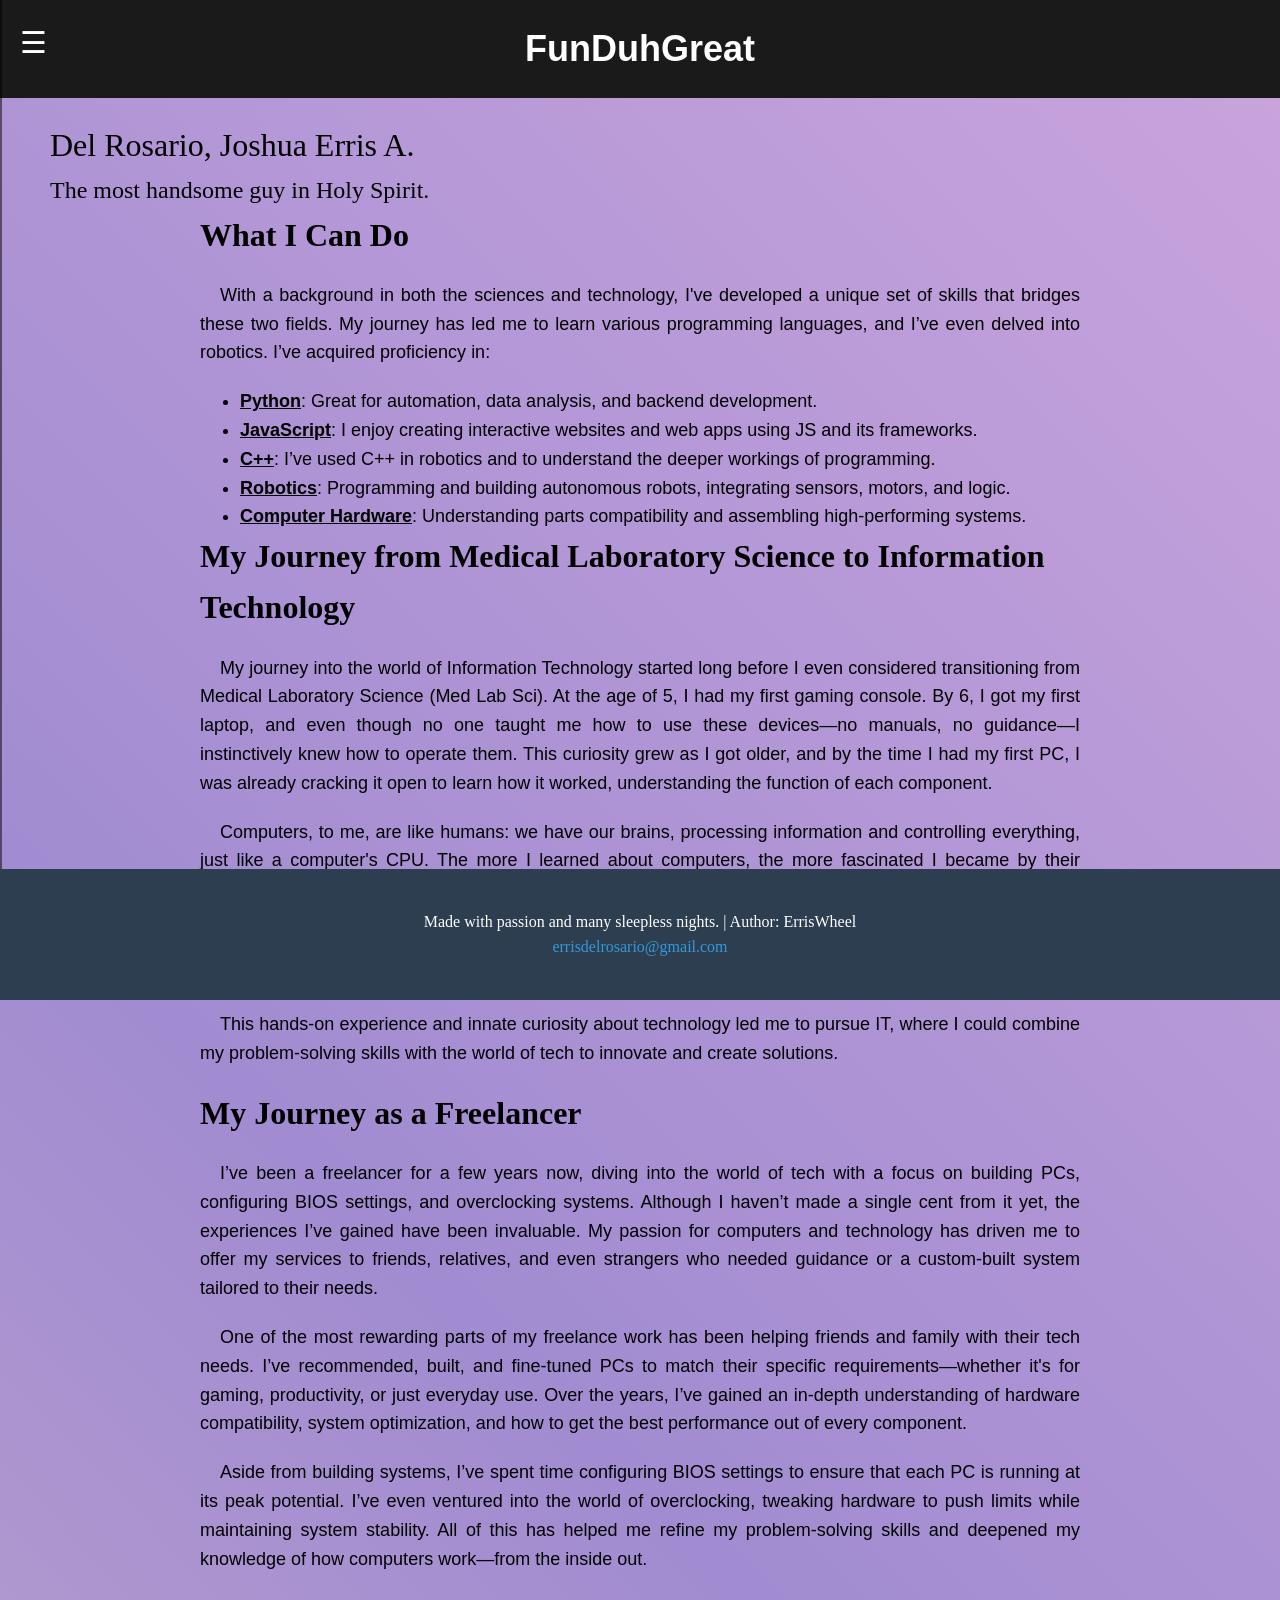
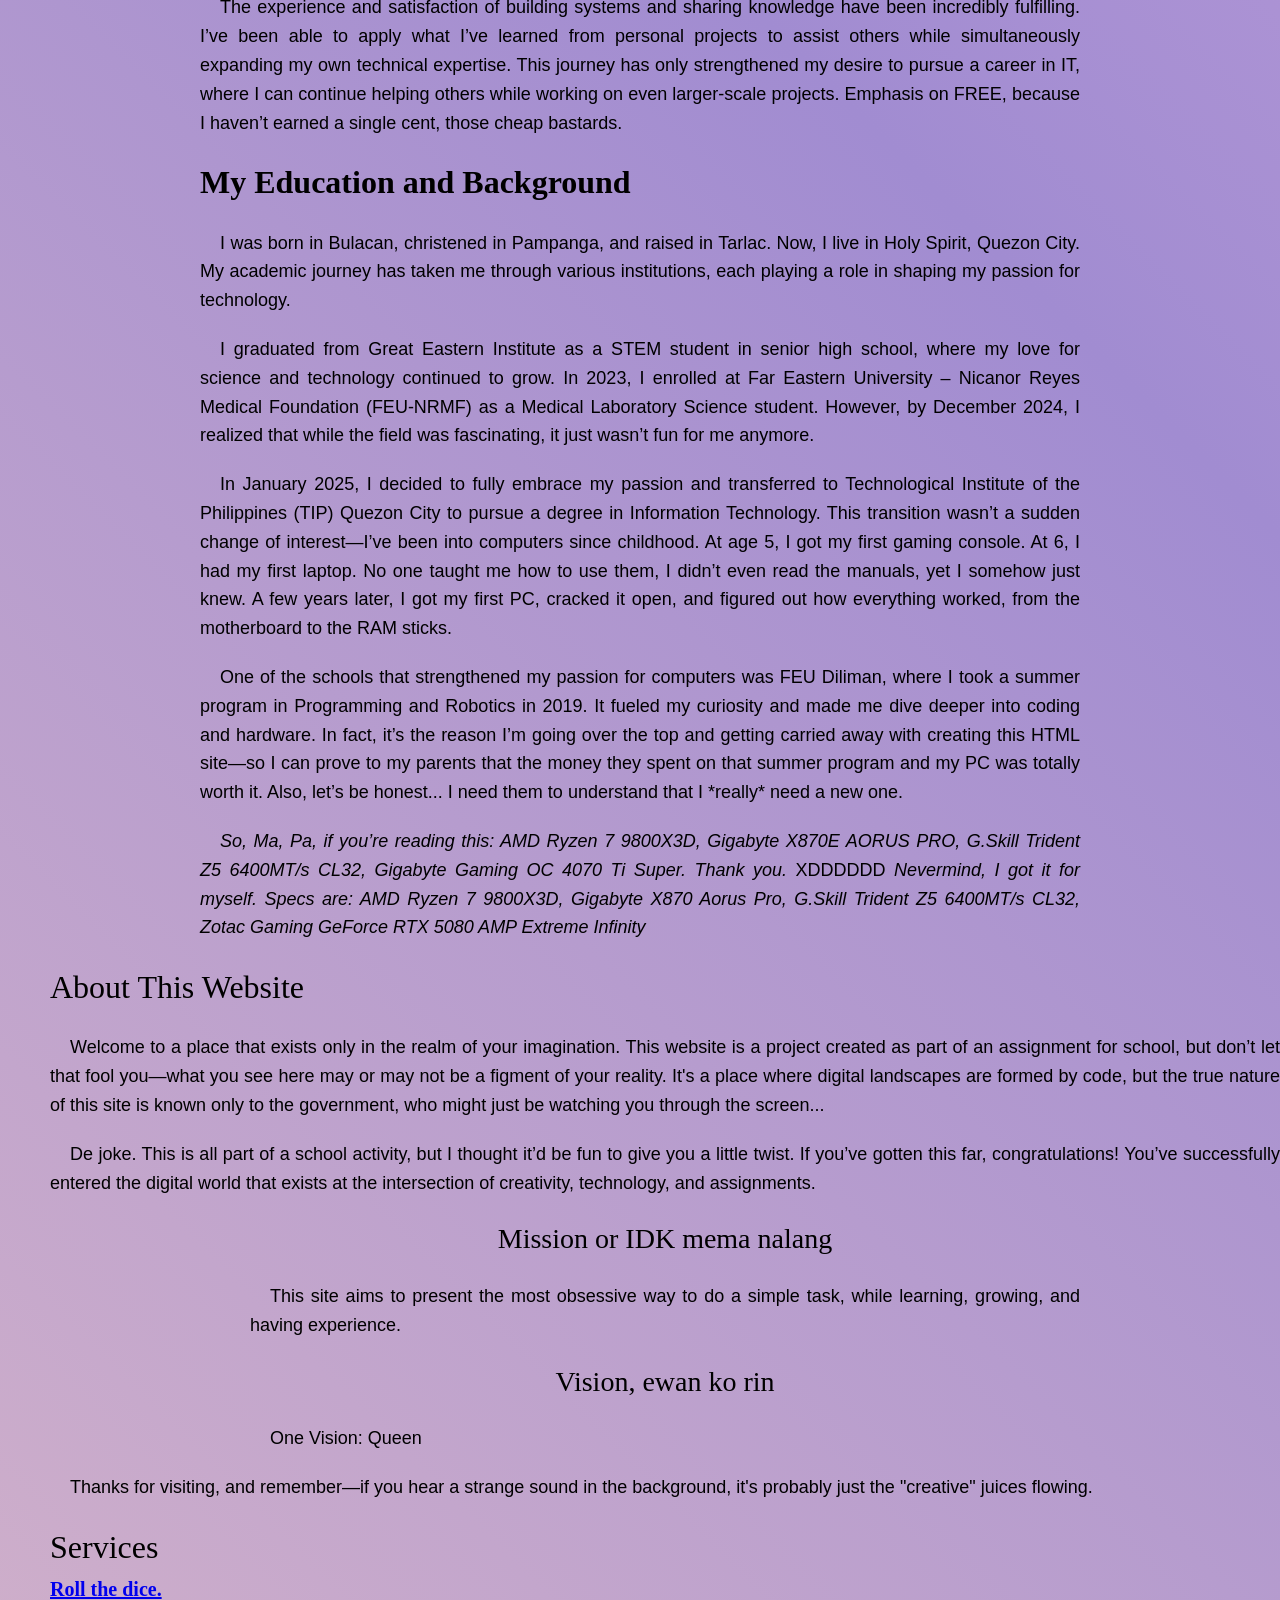
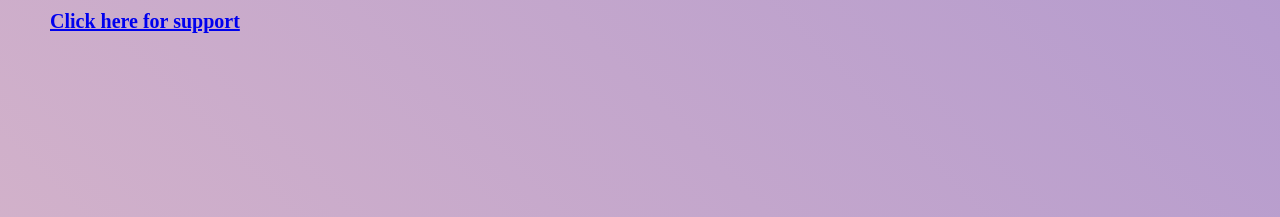
==== commit a6bb10e6: "Update index.html" ====
--- a/index.html
+++ b/index.html
@@ -139,7 +139,7 @@
         </p>
         <p style="font-family: Calibri, sans-serif; font-size: 18px; color: black; margin: 20px 0; text-align: justify; text-indent: 20px;">
         <i>So, Ma, Pa, if you’re reading this: AMD Ryzen 7 9800X3D, Gigabyte X870E AORUS PRO, G.Skill Trident Z5 6400MT/s CL32, Gigabyte Gaming OC 4070 Ti Super. Thank you.</i> XDDDDDD
-        <i>Nevermind, I got it for myself. Specs are: AMD Ryzen 7 9800X3D, Gigabyte X870 Aorus Pro, G.Skill Trident Z5 6400MT/s CL32, Zotac Gaming GeForce RTX 5080 AMP Extreme Infinity
+        <i>Nevermind, I got it for myself. Specs are: AMD Ryzen 7 9800X3D, Gigabyte X870 Aorus Pro, G.Skill Trident Z5 6400MT/s CL32, Zotac Gaming GeForce RTX 5080 AMP Extreme Infinity</i>
         </p>
     </div>
 
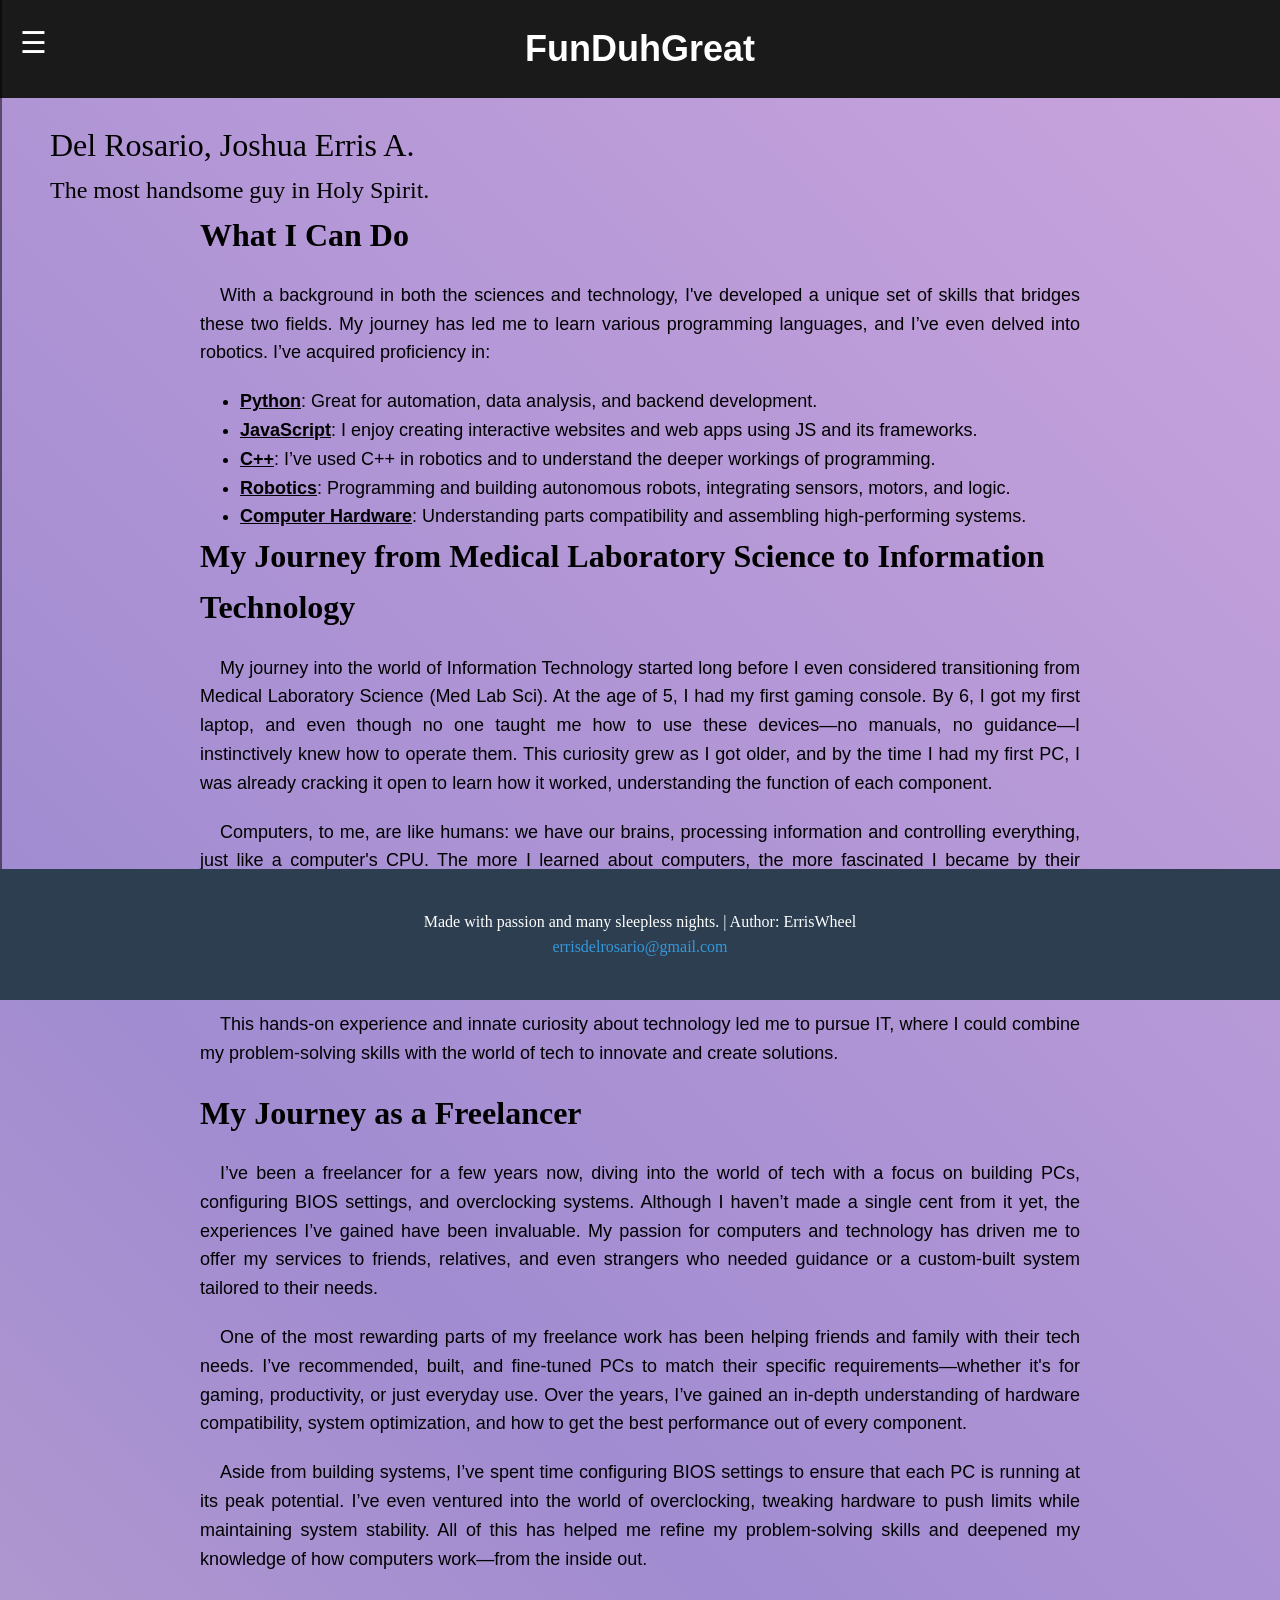
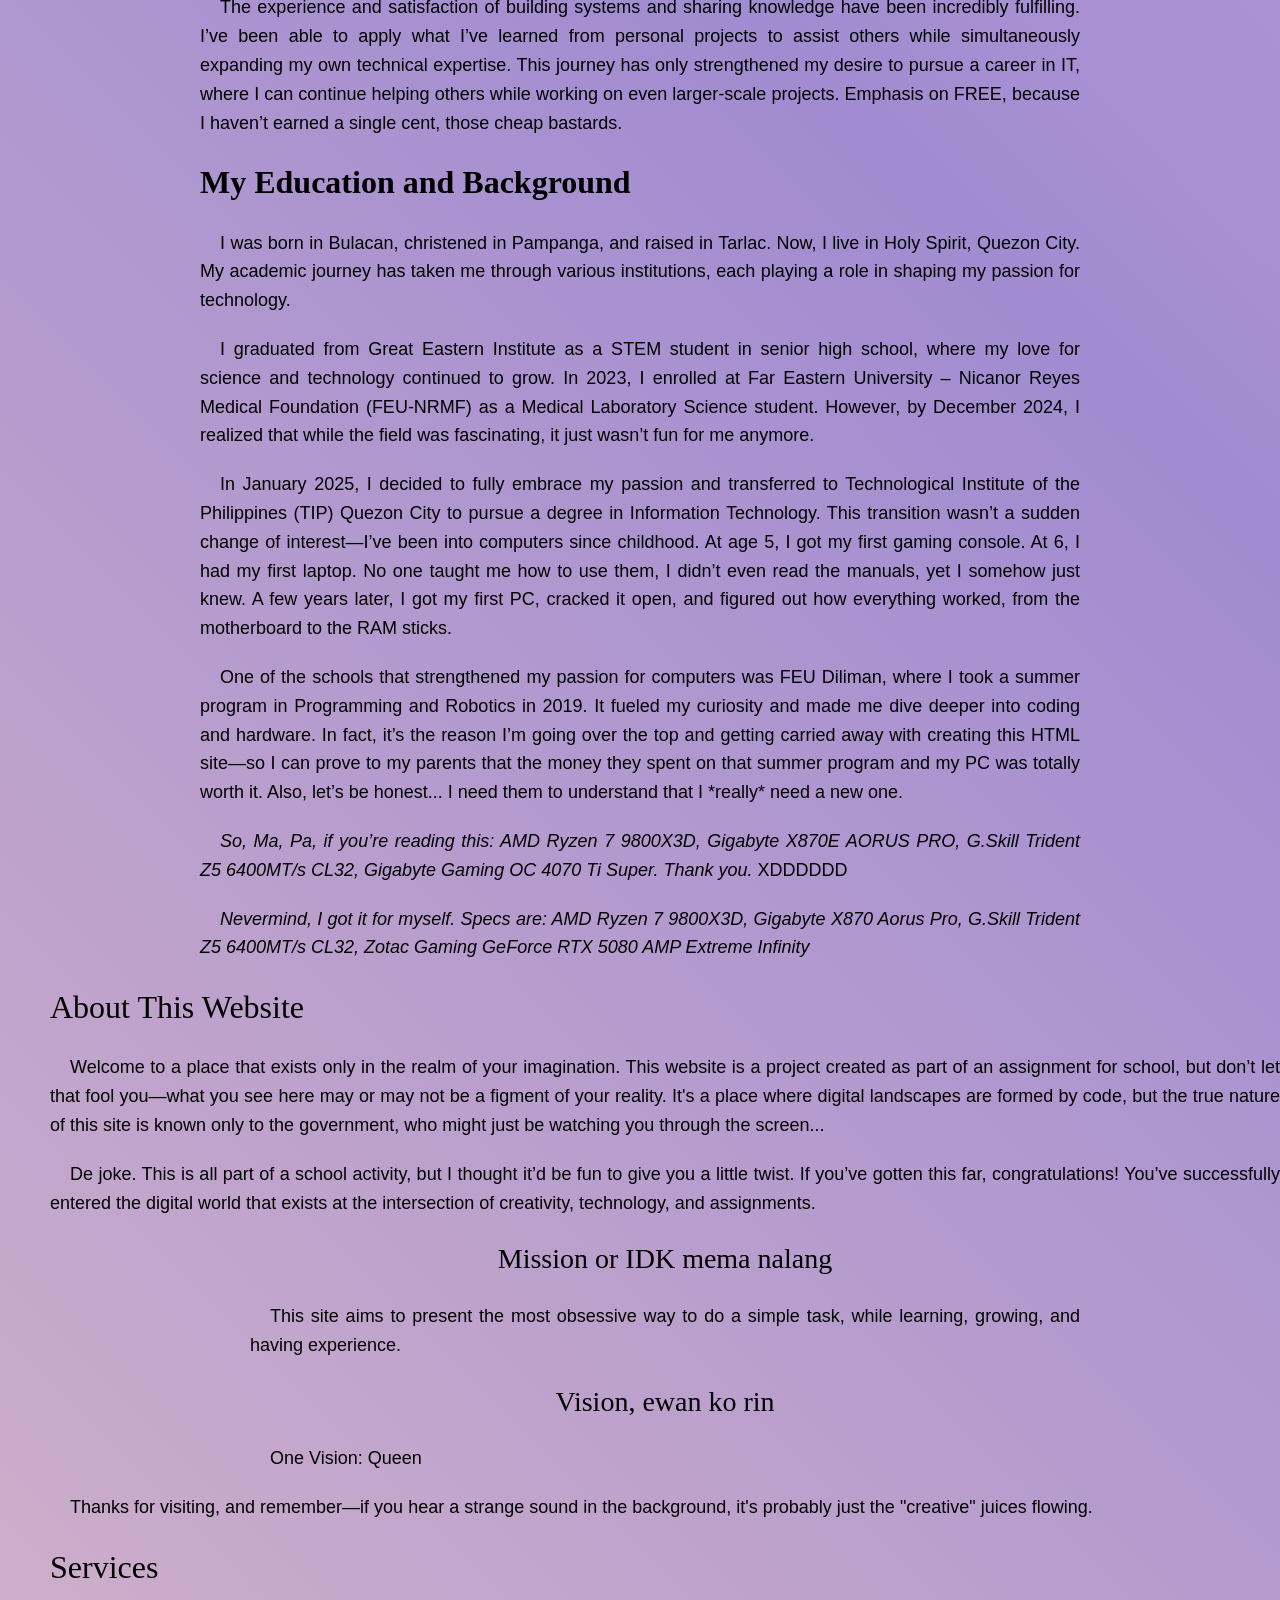
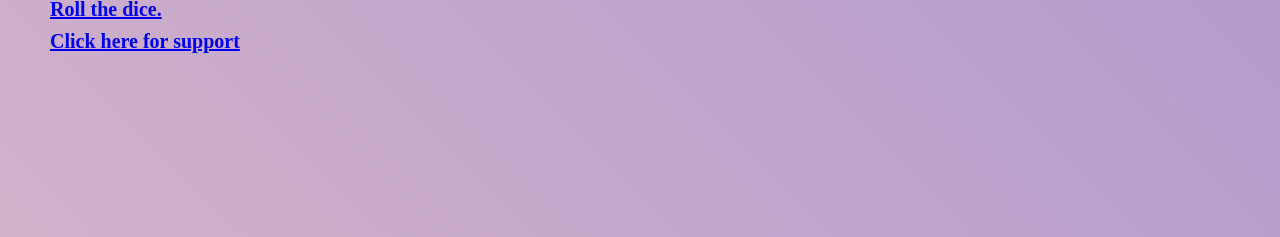
==== commit 8aad27b0: "Update index.html" ====
--- a/index.html
+++ b/index.html
@@ -139,6 +139,8 @@
         </p>
         <p style="font-family: Calibri, sans-serif; font-size: 18px; color: black; margin: 20px 0; text-align: justify; text-indent: 20px;">
         <i>So, Ma, Pa, if you’re reading this: AMD Ryzen 7 9800X3D, Gigabyte X870E AORUS PRO, G.Skill Trident Z5 6400MT/s CL32, Gigabyte Gaming OC 4070 Ti Super. Thank you.</i> XDDDDDD
+        </p>
+        <p style="font-family: Calibri, sans-serif; font-size: 18px; color: black; margin: 20px 0; text-align: justify; text-indent: 20px;">
         <i>Nevermind, I got it for myself. Specs are: AMD Ryzen 7 9800X3D, Gigabyte X870 Aorus Pro, G.Skill Trident Z5 6400MT/s CL32, Zotac Gaming GeForce RTX 5080 AMP Extreme Infinity</i>
         </p>
     </div>
